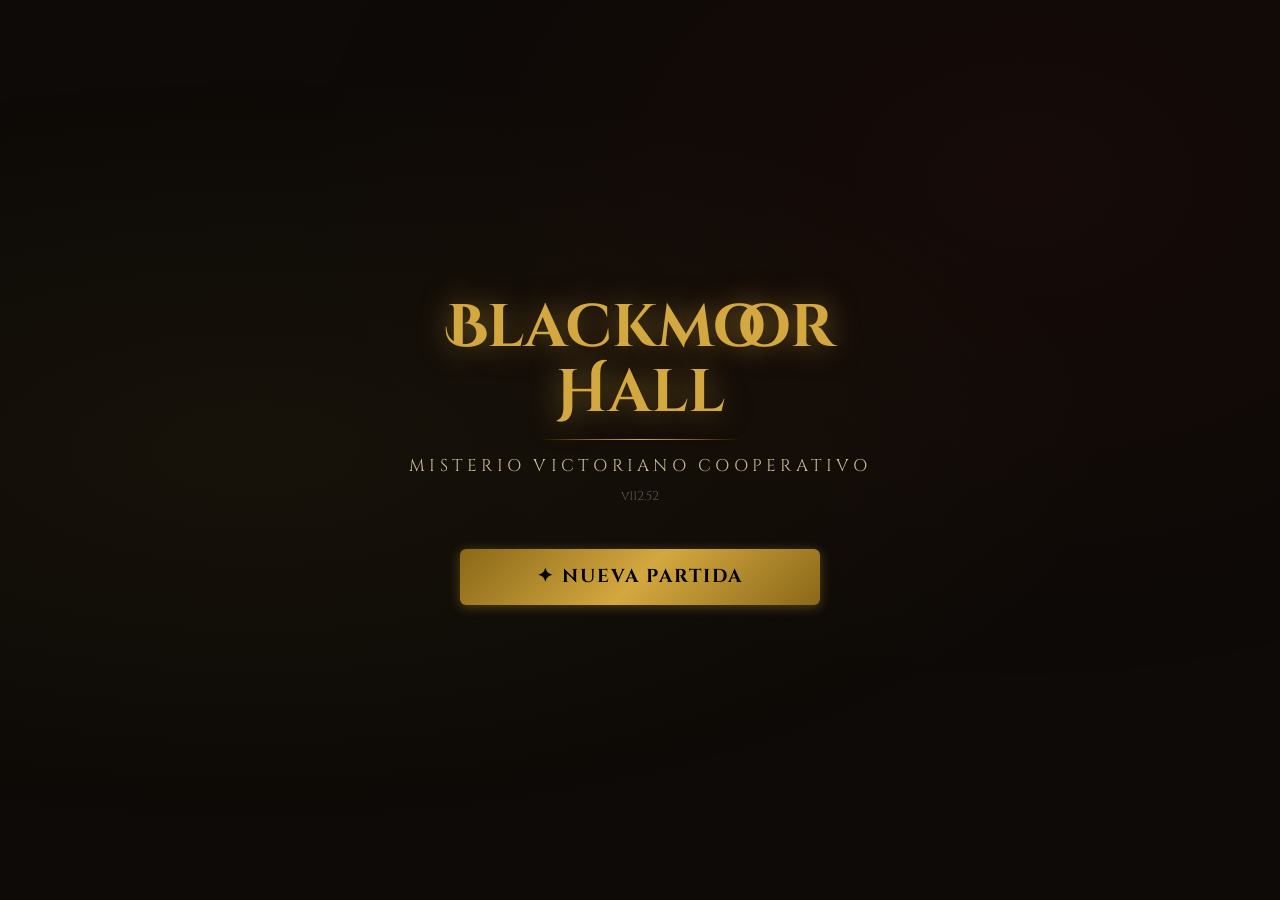
==== index.html @ 08bc9d9d "v112.52 - sucesos: tabla artículos, lógica destruir carta, bloqueo nervios, momento claridad Co-Auth" ====
<!DOCTYPE html>
<html lang="es">
<head>
  <meta charset="UTF-8">
  <meta name="viewport" content="width=device-width, initial-scale=1.0, maximum-scale=1.0, user-scalable=no">
  <meta name="apple-mobile-web-app-capable" content="yes">
  <meta name="apple-mobile-web-app-status-bar-style" content="black-translucent">
  <meta name="apple-mobile-web-app-title" content="Blackmoor">
  <meta name="theme-color" content="#0d0a07">
  <title>Blackmoor Hall</title>
  <link rel="manifest" href="manifest.json">
  <link rel="apple-touch-icon" sizes="180x180" href="/blackmoor-hall/icons/apple-touch-icon.png">
  <link rel="apple-touch-icon" sizes="152x152" href="/blackmoor-hall/icons/icon-152x152.png">
  <link rel="apple-touch-icon" sizes="144x144" href="/blackmoor-hall/icons/icon-144x144.png">
  <link rel="icon" type="image/png" sizes="32x32" href="icons/favicon-32x32.png">
  <link rel="icon" type="image/png" sizes="192x192" href="icons/icon-192x192.png">
  <link rel="stylesheet" href="css/main.css?v=1777667154">
</head>
<body>
<div id="app">

<!-- ═══════════════════════════════════════════════════════════════
     INICIO
═══════════════════════════════════════════════════════════════ -->
<div id="pantalla-inicio" class="pantalla activa">
  <div class="inicio-logo">
    <h1>Blackmoor<br>Hall</h1>
    <div class="linea-oro" style="max-width:200px;margin:.75rem auto;"></div>
    <p class="inicio-subtitulo">Misterio victoriano cooperativo</p>
    <p style="font-family:var(--f2);font-size:.75rem;color:#555;margin-top:.5rem;">v112.52</p>
  </div>
  <div class="inicio-acciones">
    <button class="btn btn-p btn-bloque" onclick="UI.irAConfig()">✦ Nueva partida</button>
    <button class="btn btn-s btn-bloque" id="btn-continuar" onclick="UI.continuarPartida()" style="display:none">◈ Continuar partida</button>
    <button class="btn btn-s btn-bloque" id="btn-exportar"  onclick="UI.exportarPartida()"  style="display:none">↑ Exportar guardado</button>
  </div>
</div>

<!-- ═══════════════════════════════════════════════════════════════
     CONFIGURACIÓN
═══════════════════════════════════════════════════════════════ -->
<div id="pantalla-config" class="pantalla">

  <div class="cfg-header">
    <button class="btn btn-s" id="cfg-btn-volver" style="min-height:40px;padding:0 1rem;font-size:.9rem;" onclick="Config.volverPaso()">← Volver</button>
    <div>
      <p class="cfg-paso"  id="cfg-paso-lbl">Paso 1 de 4</p>
      <p class="cfg-titulo" id="cfg-titulo-lbl">Selección de caso</p>
    </div>
  </div>

  <div class="pasos-bar" id="pasos-bar">
    <div class="paso-dot active"></div>
    <div class="paso-dot"></div>
    <div class="paso-dot"></div>
    <div class="paso-dot"></div>
  </div>

  <!-- PASO 1: Caso -->
  <div class="cfg-section activa" id="cfg-caso">
    <p class="cfg-desc">Selecciona el caso que vais a investigar esta noche.</p>
    <div style="display:flex; justify-content:center; align-items:center; gap:clamp(4px,1.5vw,10px); flex:1; overflow:hidden; padding:0.5rem;">
        <img src="assets/Caso_1.png" alt="Caso I" onclick="Config.seleccionarCaso('caso_1',this)"
             style="max-height:min(52vw,46vh); width:auto; max-width:18vw; object-fit:contain; display:block; cursor:pointer; border-radius:6px; border:2px solid #d4a840;">
        <img src="assets/Caso_2.png" alt="Caso II"
             style="max-height:min(52vw,46vh); width:auto; max-width:18vw; object-fit:contain; display:block; border-radius:6px; opacity:0.3; filter:grayscale(70%);">
        <img src="assets/Caso_3.png" alt="Caso III"
             style="max-height:min(52vw,46vh); width:auto; max-width:18vw; object-fit:contain; display:block; border-radius:6px; opacity:0.3; filter:grayscale(70%);">
        <img src="assets/Caso_4.png" alt="Caso IV"
             style="max-height:min(52vw,46vh); width:auto; max-width:18vw; object-fit:contain; display:block; border-radius:6px; opacity:0.3; filter:grayscale(70%);">
        <img src="assets/Caso_5.png" alt="Caso V"
             style="max-height:min(52vw,46vh); width:auto; max-width:18vw; object-fit:contain; display:block; border-radius:6px; opacity:0.3; filter:grayscale(70%);">
    </div>
  </div>
  <div class="cfg-section" id="cfg-variante">
    <p class="cfg-desc">La variante determina quién es el culpable y modifica las respuestas de todos los PNJ. La app la mantiene en secreto.</p>
    <div class="opcion sel" id="opt-aleatoria" onclick="Config.setVariante('aleatoria',this)">
      <p class="opcion-tit">Variante aleatoria <span class="badge badge-verde" style="margin-left:.5rem;font-size:.7rem;">Recomendado</span></p>
      <p class="opcion-meta">La app elige la variante en secreto. Ningún jugador sabrá cuál es durante la partida.</p>
    </div>
    <div class="opcion" id="opt-manual" onclick="Config.setVariante('manual',this)">
      <p class="opcion-tit">Elegir variante manualmente</p>
      <p class="opcion-meta">Para repetir un caso con una variante específica.</p>
    </div>
    <div id="sel-variante-manual" style="display:none;">
      <div class="variante-btns">
        <button class="btn-variante" id="vbtn-A" onclick="Config.selVariante('A')">A</button>
        <button class="btn-variante" id="vbtn-B" onclick="Config.selVariante('B')">B</button>
        <button class="btn-variante" id="vbtn-C" onclick="Config.selVariante('C')">C</button>
      </div>
    </div>
  </div>

  <!-- PASO 3: Jugadores -->
  <div class="cfg-section" id="cfg-jugadores">
    <div class="num-jug-row">
      <span class="t-label">Número de jugadores</span>
      <div class="num-jug-ctrl">
        <button class="btn-ico" onclick="Config.cambiarNum(-1)">−</button>
        <span class="num-jug-num" id="num-jug">3</span>
        <button class="btn-ico" onclick="Config.cambiarNum(+1)">+</button>
      </div>
    </div>
    <div id="lista-jug" class="flex-col gap-m"></div>
    <button class="btn btn-p btn-bloque" style="margin-top:auto;min-height:52px;touch-action:manipulation;" onclick="Config.siguientePaso()">Continuar →</button>
  </div>

  <!-- PASO 4: Distribución -->
  <div class="cfg-section" id="cfg-distrib">
    <p class="cfg-desc">Elige la distribución de losetas. Determina el mapa de la mansión y la dificultad de navegación.</p>
    <div id="lista-distrib" class="flex-col gap-m"></div>
    <button class="btn btn-p btn-bloque" style="margin-top:auto;min-height:52px;" onclick="Config.comenzar()">✦ Comenzar la investigación</button>
  </div>

</div>

<!-- ═══════════════════════════════════════════════════════════════
     PARTIDA PRINCIPAL — mapa como vista central
═══════════════════════════════════════════════════════════════ -->
<div id="pantalla-partida" class="pantalla">

  <!-- HUD COMPACTO: siempre visible, una sola fila -->
  <div class="hud-top" id="hud-top">
    <div class="hud-left">
      <button class="btn-ico hud-ico" onclick="UI.mostrarMenu()">☰</button>
      <div class="hud-reloj">
        <span class="hud-fase" id="hud-fase-txt">Anochecer</span>
        <div class="hud-celdas" id="hud-celdas"></div>
        <span class="hud-ronda" id="hud-ronda-num">1/12</span>
      </div>
    </div>
    <div class="hud-right">
      <div class="hud-alerta" id="hud-alerta-row" onclick="UI.mostrarInfoAlerta()">
        <span class="hud-alerta-lbl">Alerta</span>
        <div class="hud-alerta-bar" id="hud-alerta-bar"></div>
        <span class="hud-alerta-est" id="hud-alerta-est">Calma</span>
      </div>
      <button class="btn-ico hud-ico" id="hud-toggle" onclick="UI.toggleHUD()">⊞</button>
      <button class="btn-ico hud-ico" id="btn-deshacer" onclick="UI.deshacerAccion()" style="display:none;background:rgba(180,80,40,.25);border-color:rgba(180,80,40,.5);color:#e0a060;" title="Deshacer última acción">↩</button>
    </div>
  </div>

  <!-- PANEL EXPANDIBLE: sospecha + jugadores + acciones -->
  <div class="hud-panel" id="hud-panel">
    <div class="hud-sosp-grid" id="hud-sosp-grid"></div>
    <div class="hud-jugs" id="hud-jugs"></div>
    <div class="hud-acc-row">
      <button class="hud-acc-btn" onclick="UI.abrirPistas()"><span>📜</span><span>Pistas</span></button>
      <button class="hud-acc-btn" id="btn-climax-hud" onclick="UI.abrirClimax()" style="display:none;"><span>⚖</span><span>Acusación</span></button>
    </div>
  </div>

  <!-- MAPA: ocupa todo el espacio restante -->
  <div id="mapa-container"></div>

  <!-- Info de loseta seleccionada -->
  <div id="loseta-info">
    <p id="loseta-info-nom"></p>
    <p id="loseta-info-desc"></p>
  </div>

</div>

<!-- pantalla-mapa eliminada: mapa integrado en pantalla-partida -->

<!-- ═══════════════════════════════════════════════════════════════
     OVERLAYS
═══════════════════════════════════════════════════════════════ -->

<div class="overlay" id="overlay-interrogatorio" onclick="UI.cerrarOverlay('interrogatorio')">
  <div class="drawer" onclick="event.stopPropagation()">
    <div class="drw-handle"></div>
    <p class="drw-titulo">Interrogatorio</p>
    <div id="interrog-cont"></div>
  </div>
</div>

<div class="overlay" id="overlay-pistas" onclick="UI.cerrarOverlay('pistas')">
  <div class="drawer" onclick="event.stopPropagation()">
    <div class="drw-handle"></div>
    <p class="drw-titulo">Pistas y Deducciones</p>
    <div id="pistas-cont"></div>
  </div>
</div>

<div class="overlay" id="overlay-alerta" onclick="UI.cerrarOverlay('alerta')">
  <div class="drawer" onclick="event.stopPropagation()">
    <div class="drw-handle"></div>
    <p class="drw-titulo" id="alerta-drw-tit">Alerta — Calma</p>
    <div id="alerta-drw-cont"></div>
  </div>
</div>

<div class="overlay" id="overlay-reaccion" onclick="UI.cerrarOverlay('reaccion')">
  <div class="drawer" onclick="event.stopPropagation()">
    <div class="drw-handle"></div>
    <p class="drw-titulo">Reacción de PNJ</p>
    <div id="reaccion-cont"></div>
  </div>
</div>

<div class="overlay" id="overlay-resultado" onclick="UI.cerrarOverlay('resultado')">
  <div class="drawer" onclick="event.stopPropagation()">
    <div class="drw-handle"></div>
    <p class="drw-titulo" id="resultado-tit">Resultado</p>
    <div id="resultado-cont"></div>
  </div>
</div>

<div class="overlay" id="overlay-menu" onclick="UI.cerrarOverlay('menu')">
  <div class="drawer" onclick="event.stopPropagation()">
    <div class="drw-handle"></div>
    <div style="display:flex;align-items:center;justify-content:space-between;margin-bottom:1rem;">
      <p class="drw-titulo" style="margin:0;">Menú</p>
      <button onclick="UI.cerrarOverlay('menu')" style="background:var(--gris1);border:1px solid var(--gris2);border-radius:50%;width:40px;height:40px;font-size:1.2rem;color:var(--txt2);cursor:pointer;flex-shrink:0;">✕</button>
    </div>
    <div class="flex-col gap-s">
      <button class="btn btn-s btn-bloque" onclick="UI.exportarPartida()">↑ Exportar partida</button>
      <button class="btn btn-s btn-bloque" onclick="UI.importarPartida()">↓ Importar partida</button>
      <div class="linea-oro"></div>
      <button class="btn btn-d btn-bloque" onclick="UI.confirmarAbandonar()">✕ Abandonar partida</button>
      <button class="btn btn-s btn-bloque" style="margin-top:.5rem;" onclick="UI.cerrarOverlay('menu')">← Volver a la partida</button>
    </div>
  </div>
</div>

</div><!-- #app -->

<!-- Notificación -->
<div class="overlay-modal" id="overlay-aviso">
  <div class="overlay-box" style="max-width:380px;text-align:center;">
    <p class="ov-badge" id="aviso-badge" style="display:none;"></p>
    <h2 class="ov-titulo" id="aviso-titulo"></h2>
    <p class="ov-texto" id="aviso-texto" style="white-space:pre-line;"></p>
    <button class="ov-btn" id="aviso-btn-ok">Entendido</button>
  </div>
</div>

<div class="overlay-modal" id="overlay-prep-cartas">
  <div class="overlay-box" style="max-width:420px;">
    <div style="display:flex;justify-content:space-between;align-items:center;margin-bottom:.75rem;">
      <div style="font-family:var(--f2);font-size:.7rem;letter-spacing:.16em;text-transform:uppercase;color:#0d0a07;background:var(--oro);padding:.3rem .8rem;border-radius:10px;">Preparad el material</div>
      <span id="prep-indicador" style="font-family:var(--f2);font-size:.75rem;color:var(--oro2);letter-spacing:.08em;"></span>
    </div>
    <div id="prep-contenido" style="text-align:left;margin-bottom:1.25rem;"></div>
    <button id="prep-btn-volver" class="ov-btn" style="width:100%;margin-bottom:.5rem;background:transparent;border:1px solid var(--oro);color:var(--oro);">← Anterior</button>
    <button id="prep-btn" class="ov-btn" style="width:100%;">Siguiente →</button>
  </div>
</div>

<!-- Overlay Implicado (post-premisa, paso 1) -->
<div class="overlay-modal" id="overlay-implicado-prep">
  <div class="overlay-box" style="max-width:400px;">
    <h2 class="ov-titulo" style="margin-bottom:1rem;">Cartas de ¿Implicado?</h2>
    <p class="ov-texto" style="text-align:left;margin-bottom:1.2rem;">Antes de preparar el tablero, realizad este paso:</p>
    <div style="background:rgba(255,255,255,.05);border-radius:8px;padding:.9rem 1rem;margin-bottom:1rem;text-align:left;line-height:1.7;font-size:1.05rem;">
      <p style="margin:0;">Coged del mazo de <strong>¿Implicado?</strong> la carta «Implicado» y tantas cartas «No implicado» como jugadores haya. Barajadlas boca abajo y repartid 1 a cada jugador. La carta sobrante se retira a la caja <em>sin que nadie la vea</em>.</p>
    </div>
    <button class="ov-btn" onclick="document.getElementById('overlay-implicado-prep').classList.remove('activo'); document.getElementById('overlay-confidencia-prep').classList.add('activo');">✓ Hecho, continuar</button>
  </div>
</div>

<!-- Overlay Confidencia (post-premisa, paso 2) -->
<div class="overlay-modal" id="overlay-confidencia-prep">
  <div class="overlay-box" style="max-width:400px;">
    <h2 class="ov-titulo" style="margin-bottom:1rem;">Cartas de Confidencia</h2>
    <p class="ov-texto" style="text-align:left;margin-bottom:1.2rem;">A continuación, realizad este paso:</p>
    <div style="background:rgba(255,255,255,.05);border-radius:8px;padding:.9rem 1rem;margin-bottom:1rem;text-align:left;line-height:1.7;font-size:1.05rem;">
      <p style="margin:0;">Cada jugador recibe la carta de <strong>Confidencia</strong> correspondiente a su personaje. La lee en <em>PRIVADO</em> y la guarda en secreto.</p>
    </div>
    <button class="ov-btn" onclick="document.getElementById('overlay-confidencia-prep').classList.remove('activo'); UI.mostrarMontajeTablero();">✓ Hecho, continuar</button>
  </div>
</div>

<script src="js/personajes.js?v=1777667154"></script>
<script src="js/state.js?v=1777667154"></script>
<script src="js/exploracion.js"></script>
  <script src="js/pistas.js"></script>
<script src="js/notificaciones.js"></script>
  <script src="js/pasivas.js"></script>
  <script src="js/confidencias.js"></script>
  <script src="js/sucesos.js?v=1777667154"></script>
  <script src="js/avatares.js?v=1777667154"></script>
  <script src="js/mapa.js?v=1777667154"></script>
<script src="js/ui.js?v=1777667154"></script>
<script src="js/config.js?v=1777667154"></script>
<script src="js/app.js?v=1777667154"></script>

<!-- ═══════════════════════ OVERLAY SUCESO ═══════════════════════ -->
<div id="overlay-suceso" class="overlay" style="z-index:110;">
  <div class="drw-contenido suceso-carta">
    <div class="suceso-header">
      <span class="suceso-badge">SUCESO</span>
      <span class="suceso-fase" id="suc-fase-badge"></span>
    </div>
    <h2 class="suceso-titulo" id="suc-titulo"></h2>
    <p  class="suceso-narrativa" id="suc-narrativa"></p>
    <div class="suceso-sep">⬥ ⬥ ⬥</div>
    <p  class="suceso-mecanica" id="suc-mecanica"></p>
    <div class="suceso-efectos" id="suc-efectos-log" style="display:none;"></div>
    <button class="btn btn-p btn-bloque suceso-confirmar" id="suc-btn-confirmar">
      Marcar como resuelto
    </button>
  </div>
</div>

<!-- ═══════════════════════ OVERLAY EXPLORACIÓN ═══════════════════════ -->
<div id="overlay-exploracion" class="overlay" onclick="document.getElementById('overlay-exploracion').style.display='none';" style="z-index:110;display:none;">
  <div class="drawer" onclick="event.stopPropagation()">
    <div class="drw-handle"></div>
    <div style="display:flex;align-items:center;justify-content:space-between;margin-bottom:.75rem;">
      <div style="display:flex;align-items:center;gap:.6rem;">
        <span style="font-family:var(--f2);font-size:.7rem;letter-spacing:.14em;text-transform:uppercase;color:#0d0a07;background:var(--oro);padding:.2rem .6rem;border-radius:8px;">EXPLORACIÓN</span>
        <h2 id="expl-sala" style="font-family:var(--f1);font-size:clamp(1rem,3.5vw,1.3rem);color:var(--oro2);margin:0;"></h2>
      </div>
      <button onclick="document.getElementById('overlay-exploracion').style.display='none';"
        style="background:none;border:1px solid var(--gris2);border-radius:50%;width:36px;height:36px;font-size:1.1rem;color:var(--txt2);cursor:pointer;flex-shrink:0;">✕</button>
    </div>
    <p id="expl-instruccion" style="font-family:var(--f3);font-size:clamp(1rem,3.2vw,1.05rem);color:var(--txt2);line-height:1.6;margin-bottom:1rem;font-style:italic;"></p>
    <div id="expl-cartas" style="display:flex;flex-direction:column;gap:.5rem;overflow-y:auto;-webkit-overflow-scrolling:touch;"></div>
  </div>
</div>

<!-- ═══ OVERLAY: PORTADA DEL CASO ═══ -->
<div id="overlay-portada" class="overlay" style="z-index:120;display:none;align-items:center;justify-content:center;flex-direction:column;background:#0a0805;padding:1rem;gap:1.5rem;">
  <img id="portada-img" src="" alt="" style="width:min(90vw,820px);max-height:calc(100vh - 100px);height:auto;display:block;border-radius:8px;box-shadow:0 8px 40px rgba(0,0,0,.8);">
  <button id="btn-portada-premisa" onclick="UI.mostrarPremisa();" class="btn btn-p btn-bloque" style="min-height:56px;font-size:1.05rem;max-width:320px;width:100%;">▶ Leer premisa</button>
</div>

<!-- ═══ OVERLAY: PREMISA DEL CASO ═══ -->
<div id="overlay-premisa" class="overlay" style="z-index:121;display:none;align-items:center;justify-content:center;">
  <div style="background:linear-gradient(160deg,#1c1509,#100d07);border:1px solid #8a6818;border-radius:16px;padding:2rem 1.5rem;max-width:520px;width:92%;text-align:center;">
    <div style="font-family:var(--f2);font-size:.7rem;letter-spacing:.16em;text-transform:uppercase;color:#0d0a07;background:var(--oro);padding:.3rem .8rem;border-radius:10px;display:inline-block;margin-bottom:.75rem;">CASO <span id="premisa-caso-num"></span></div>
    <h2 id="premisa-titulo" style="font-family:var(--f1);font-size:clamp(1.3rem,5vw,1.9rem);color:var(--oro2);margin:.3rem 0 1rem;"></h2>
    <p id="premisa-texto" style="font-family:var(--f3);font-size:clamp(.9rem,3vw,1rem);color:var(--txt2);line-height:1.75;margin-bottom:1.5rem;text-align:left;"></p>
    <button onclick="(UI._onPremisaConfirmada ? UI._onPremisaConfirmada() : UI._iniciarMontajePostPremisa())" class="btn btn-p btn-bloque" style="min-height:56px;font-size:1.05rem;max-width:320px;margin:0 auto;">▶ Preparar el tablero</button>
  </div>
</div>

<!-- ═══ OVERLAY: MONTAJE DEL TABLERO ═══ -->
<div id="overlay-montaje" class="overlay-modal" style="z-index:302;">
  <div class="overlay-box" style="max-width:420px;">
    <div style="display:flex;justify-content:space-between;align-items:center;margin-bottom:.75rem;">
      <div style="font-family:var(--f2);font-size:.7rem;letter-spacing:.16em;text-transform:uppercase;color:#0d0a07;background:var(--oro);padding:.3rem .8rem;border-radius:10px;">Montaje del tablero</div>
      <span id="montaje-indicador" style="font-family:var(--f2);font-size:.75rem;color:var(--oro2);letter-spacing:.08em;"></span>
    </div>
    <div id="montaje-contenido" style="text-align:left;margin-bottom:1.25rem;"></div>
    <button id="montaje-btn-volver" class="ov-btn" style="width:100%;margin-bottom:.5rem;background:transparent;border:1px solid var(--oro);color:var(--oro);">← Anterior</button>
    <button id="montaje-btn" class="ov-btn" style="width:100%;">Siguiente →</button>
  </div>
</div>

<!-- ═══ OVERLAY: CLÍMAX / ACUSACIÓN ═══ -->
<div id="overlay-climax" class="overlay" style="z-index:125;display:none;align-items:center;justify-content:center;">
  <div style="background:linear-gradient(160deg,#1c1509,#100d07);border:1px solid #8a6818;border-radius:16px;padding:2rem 1.5rem;max-width:520px;width:92%;text-align:center;max-height:90vh;overflow-y:auto;">

    <!-- PASO 1: Acusación oral -->
    <div id="climax-paso1">
      <div style="font-family:var(--f2);font-size:.7rem;letter-spacing:.16em;text-transform:uppercase;color:#0d0a07;background:var(--oro);padding:.3rem .8rem;border-radius:10px;display:inline-block;margin-bottom:1rem;">CLÍMAX</div>
      <h2 style="font-family:var(--f1);font-size:clamp(1.4rem,5vw,1.9rem);color:var(--oro2);margin:.3rem 0 1rem;">La Acusación</h2>
      <p style="font-family:var(--f3);font-size:clamp(.9rem,3vw,1rem);color:var(--txt2);line-height:1.75;margin-bottom:1.5rem;text-align:left;">Antes de revelar la verdad, los jugadores deben declarar en voz alta:</p>
      <div style="background:rgba(138,104,24,.12);border:1px solid rgba(138,104,24,.3);border-radius:10px;padding:1rem 1.25rem;margin-bottom:1.5rem;text-align:left;">
        <p style="font-family:var(--f2);font-size:.85rem;color:var(--oro);margin:0 0 .5rem;letter-spacing:.06em;">EJECUTOR</p>
        <p style="font-family:var(--f3);font-size:.9rem;color:var(--txt2);margin:0 0 1rem;">¿Quién cometió el crimen?</p>
        <p style="font-family:var(--f2);font-size:.85rem;color:var(--oro);margin:0 0 .5rem;letter-spacing:.06em;">INSTIGADOR</p>
        <p style="font-family:var(--f3);font-size:.9rem;color:var(--txt2);margin:0 0 1rem;">¿Quién lo planeó o encargó? (puede ser el mismo que el ejecutor)</p>
        <p style="font-family:var(--f2);font-size:.85rem;color:var(--oro);margin:0 0 .5rem;letter-spacing:.06em;">MÉTODO</p>
        <p style="font-family:var(--f3);font-size:.9rem;color:var(--txt2);margin:0;">¿Cómo se cometió el crimen?</p>
      </div>
      <button onclick="UI.climaxRevelarVerdad();" class="btn btn-p btn-bloque" style="min-height:56px;font-size:1.05rem;max-width:320px;margin:0 auto;">🔍 Revelar la verdad</button>
    </div>

    <!-- PASO 2: La verdad -->
    <div id="climax-paso2" style="display:none;">
      <div style="font-family:var(--f2);font-size:.7rem;letter-spacing:.16em;text-transform:uppercase;color:#0d0a07;background:var(--oro);padding:.3rem .8rem;border-radius:10px;display:inline-block;margin-bottom:1rem;">LA VERDAD</div>
      <p id="climax-texto-verdad" style="font-family:var(--f3);font-size:clamp(.9rem,3vw,1rem);color:var(--txt2);line-height:1.75;margin-bottom:1.25rem;text-align:left;"></p>
      <div style="border-top:1px solid rgba(138,104,24,.3);margin-bottom:1.25rem;"></div>
      <p id="climax-texto-resultado" style="font-family:var(--f3);font-size:clamp(.9rem,3vw,1rem);line-height:1.75;margin-bottom:1.5rem;text-align:left;font-style:italic;"></p>
      <button onclick="UI.climaxMostrarEpilogos();" class="btn btn-p btn-bloque" style="min-height:56px;font-size:1.05rem;max-width:320px;margin:0 auto;">📖 Epílogos</button>
    </div>

    <!-- PASO 3: Epílogos -->
    <div id="climax-paso3" style="display:none;">
      <div style="font-family:var(--f2);font-size:.7rem;letter-spacing:.16em;text-transform:uppercase;color:#0d0a07;background:var(--oro);padding:.3rem .8rem;border-radius:10px;display:inline-block;margin-bottom:1rem;">EPÍLOGOS</div>
      <p style="font-family:var(--f3);font-size:clamp(.9rem,3vw,1rem);color:var(--txt2);line-height:1.75;margin-bottom:1.5rem;text-align:left;">Consultad ahora los Epílogos de la variante <strong id="climax-variante" style="color:var(--oro);"></strong> en el Libro de Caso y leedlos en voz alta según el resultado de la acusación.</p>
      <button onclick="UI.climaxMostrarPuntuacion();" class="btn btn-p btn-bloque" style="min-height:56px;font-size:1.05rem;max-width:320px;margin:0 auto;">🏆 Puntuación final</button>
    </div>

    <!-- PASO 4: Puntuación — pregunta elementos acertados -->
    <div id="climax-paso4" style="display:none;">
      <div style="font-family:var(--f2);font-size:.7rem;letter-spacing:.16em;text-transform:uppercase;color:#0d0a07;background:var(--oro);padding:.3rem .8rem;border-radius:10px;display:inline-block;margin-bottom:1rem;">PUNTUACIÓN</div>
      <h2 style="font-family:var(--f1);font-size:clamp(1.3rem,4.5vw,1.7rem);color:var(--oro2);margin:.3rem 0 1.25rem;">La acusación</h2>
      <p style="font-family:var(--f3);font-size:clamp(.85rem,3vw,.95rem);color:var(--txt2);line-height:1.7;margin-bottom:.5rem;text-align:left;">Comparad vuestra acusación con la verdad revelada.</p>
      <p style="font-family:var(--f3);font-size:clamp(.8rem,2.8vw,.88rem);color:#8a7a5a;line-height:1.6;margin-bottom:1.25rem;text-align:left;">Ejecutor · Instigador · Método</p>
      <div style="display:flex;flex-direction:column;gap:.6rem;margin-bottom:1.5rem;">
        <button class="btn btn-s btn-bloque" style="min-height:48px;font-size:.9rem;" onclick="UI.climaxElementos(10)">Los 3 elementos correctos (10 pts)</button>
        <button class="btn btn-s btn-bloque" style="min-height:48px;font-size:.9rem;" onclick="UI.climaxElementos(5)">2 de 3 correctos (5 pts)</button>
        <button class="btn btn-s btn-bloque" style="min-height:48px;font-size:.9rem;" onclick="UI.climaxElementos(2)">1 de 3 correcto (2 pts)</button>
        <button class="btn btn-s btn-bloque" style="min-height:48px;font-size:.9rem;" onclick="UI.climaxElementos(0)">Ninguno correcto / no acusamos (0 pts)</button>
      </div>
    </div>

    <!-- PASO 4b: Puntuación — pregunta Implicado -->
    <div id="climax-paso4b" style="display:none;">
      <div style="font-family:var(--f2);font-size:.7rem;letter-spacing:.16em;text-transform:uppercase;color:#0d0a07;background:var(--oro);padding:.3rem .8rem;border-radius:10px;display:inline-block;margin-bottom:1rem;">PUNTUACIÓN</div>
      <h2 style="font-family:var(--f1);font-size:clamp(1.3rem,4.5vw,1.7rem);color:var(--oro2);margin:.3rem 0 1.25rem;">El Implicado</h2>
      <p style="font-family:var(--f3);font-size:clamp(.85rem,3vw,.95rem);color:var(--txt2);line-height:1.7;margin-bottom:1.25rem;text-align:left;">¿Hubo token de Implicado en la mesa al final de la partida?</p>
      <div style="display:flex;flex-direction:column;gap:.6rem;margin-bottom:1.5rem;">
        <button class="btn btn-s btn-bloque" style="min-height:48px;font-size:.9rem;" onclick="UI.climaxImplicado('no_token')">No hubo token de Implicado</button>
        <button class="btn btn-s btn-bloque" style="min-height:48px;font-size:.9rem;" onclick="UI.climaxImplicado('token_correcto')">Sí, y acusamos al Implicado correcto (+3)</button>
        <button class="btn btn-s btn-bloque" style="min-height:48px;font-size:.9rem;" onclick="UI.climaxImplicado('token_nadie')">Sí, pero no acusamos a nadie (+0)</button>
        <button class="btn btn-s btn-bloque" style="min-height:48px;font-size:.9rem;" onclick="UI.climaxImplicado('token_equivocado')">Sí, y acusamos al jugador equivocado (−2)</button>
        <button class="btn btn-s btn-bloque" style="min-height:48px;font-size:.9rem;" onclick="UI.climaxImplicado('token_no_habia')">Sí, pero no había Implicado real (−2)</button>
      </div>
    </div>

    <!-- PASO 5: Resultado final de puntuación -->
    <div id="climax-paso5" style="display:none;">
      <div style="font-family:var(--f2);font-size:.7rem;letter-spacing:.16em;text-transform:uppercase;color:#0d0a07;background:var(--oro);padding:.3rem .8rem;border-radius:10px;display:inline-block;margin-bottom:1rem;">RESULTADO FINAL</div>
      <div id="climax-puntos-desglose" style="background:rgba(138,104,24,.1);border:1px solid rgba(138,104,24,.3);border-radius:10px;padding:1rem 1.25rem;margin-bottom:1.25rem;text-align:left;"></div>
      <div id="climax-puntos-total" style="font-family:var(--f1);font-size:clamp(2rem,7vw,2.8rem);color:var(--oro);margin-bottom:.5rem;"></div>
      <div id="climax-puntos-escala" style="font-family:var(--f2);font-size:.9rem;color:var(--txt2);letter-spacing:.06em;margin-bottom:1rem;"></div>
      <p id="climax-puntos-desc" style="font-family:var(--f3);font-size:clamp(.9rem,3vw,1rem);color:var(--txt2);line-height:1.75;margin-bottom:1.5rem;text-align:left;font-style:italic;"></p>
      <button onclick="document.getElementById('overlay-climax').style.display='none';" class="btn btn-s btn-bloque" style="min-height:48px;font-size:.95rem;max-width:320px;margin:0 auto;">✕ Cerrar</button>
    </div>

  </div>
</div>

<!-- ═══ OVERLAY: INICIO FASE JUGADORES ═══ -->
<div id="overlay-inicio-fase" class="overlay" style="z-index:115;display:none;align-items:center;justify-content:center;">
  <div style="background:linear-gradient(160deg,#1c1509,#100d07);border:1px solid #8a6818;border-radius:16px;padding:2rem 1.5rem;max-width:480px;width:90%;text-align:center;">
    <div id="ini-fase-badge" style="font-family:var(--f2);font-size:.75rem;letter-spacing:.14em;text-transform:uppercase;color:#0d0a07;background:var(--oro);padding:.3rem .8rem;border-radius:10px;display:inline-block;margin-bottom:1rem;"></div>
    <h2 id="ini-fase-titulo" style="font-family:var(--f1);font-size:clamp(1.6rem,5vw,2.2rem);color:var(--oro2);margin:.5rem 0;"></h2>
    <p  id="ini-fase-texto"  style="font-family:var(--f3);font-size:clamp(1rem,3.2vw,1.1rem);color:var(--txt2);line-height:1.65;margin-bottom:1.5rem;"></p>
    <button onclick="document.getElementById('overlay-inicio-fase').style.display='none';" class="btn btn-p btn-bloque" style="min-height:56px;font-size:1.05rem;max-width:320px;margin:0 auto;">▶ Comenzar fase de jugadores</button>
  </div>
</div>

<!-- ═══ BOTÓN FLOTANTE: FIN FASE JUGADORES ═══ -->
<button id="btn-fin-fase" onclick="UI.avanzarRonda()" style="display:none;position:fixed;bottom:1.25rem;left:50%;transform:translateX(-50%);z-index:90;background:linear-gradient(135deg,#2a1e08,#1a1205);border:2px solid var(--oro);border-radius:12px;padding:.875rem 2rem;font-family:var(--f2);font-size:.9rem;letter-spacing:.1em;text-transform:uppercase;color:var(--oro);cursor:pointer;box-shadow:0 4px 20px rgba(0,0,0,.6);white-space:nowrap;">
  ⏳ Finalizar fase de jugadores
</button>

<!-- ═══ OVERLAY: NOTIFICACIÓN DE CAMBIO DE ESTADO ═══ -->
<div id="overlay-notif-estado" class="overlay" style="z-index:200;display:none;align-items:center;justify-content:center;">
  <div style="background:linear-gradient(160deg,#1c1509,#100d07);border:1px solid #8a6818;border-radius:16px;padding:1.75rem 1.5rem 1.5rem;max-width:min(480px,92vw);width:100%;">
    <p style="font-family:Cinzel,serif;font-size:.7rem;letter-spacing:.15em;text-transform:uppercase;color:#8a6818;margin-bottom:1rem;">EFECTO APLICADO</p>
    <div id="notif-estado-cont" style="display:flex;flex-direction:column;gap:.5rem;margin-bottom:1.25rem;"></div>
    <button onclick="cerrarNotifEstado();" class="btn btn-p btn-bloque" style="min-height:52px;font-size:1rem;">Entendido</button>
  </div>
</div>


</body>
</html>
---- css/main.css ----
@import url('https://fonts.googleapis.com/css2?family=Cinzel+Decorative:wght@400;700&family=Cinzel:wght@400;600;700&family=EB+Garamond:ital,wght@0,400;0,500;0,600;1,400;1,500&display=swap');

:root {
  --negro:       #0d0a07;
  --negro2:      #141009;
  --carbon:      #1c1610;
  --gris1:       #2a2118;
  --gris2:       #4a3a28;
  --gris3:       #7a6a58;
  /* TEXTO: blanco cálido siempre legible */
  --txt:         #f2ead8;
  --txt2:        #c8b898;
  --txt3:        #908070;
  --oro:         #d4a840;
  --oro2:        #f0cc60;
  --oro3:        #8a6818;
  --sangre:      #8b1a1a;
  --sangre2:     #c0392b;
  --verde:       #2a5a2a;
  --verde2:      #4caf50;

  --f1: 'Cinzel Decorative', serif;
  --f2: 'Cinzel', serif;
  --f3: 'EB Garamond', serif;

  /* Mínimo táctil 48px */
  --tap: 48px;
  --r:   6px;
  --r2:  10px;
}

*, *::before, *::after { box-sizing: border-box; margin: 0; padding: 0; }

html, body {
  height: 100%; overflow: hidden;
  background: var(--negro);
  color: var(--txt);
  font-family: var(--f3);
  font-size: 17px;
  line-height: 1.5;
  -webkit-font-smoothing: antialiased;
  -webkit-tap-highlight-color: transparent;
  user-select: none;
}

body::before {
  content: ''; position: fixed; inset: 0; pointer-events: none; z-index: 0;
  background:
    radial-gradient(ellipse at 20% 50%, rgba(212,168,64,.05) 0%, transparent 60%),
    radial-gradient(ellipse at 80% 20%, rgba(139,26,26,.07) 0%, transparent 50%);
}

#app { position: relative; z-index: 1; height: 100%; width: 100%; display: flex; flex-direction: column; overflow: hidden; }

/* ── PANTALLAS ─────────────────────────────────────────────────────────── */
.pantalla { display: none; flex-direction: column; width: 100%; height: 100%; overflow-y: auto; overflow-x: hidden; -webkit-overflow-scrolling: touch; }
.pantalla.activa { display: flex; }

/* ── ORNAMENTOS ────────────────────────────────────────────────────────── */
.linea-oro { height: 1px; background: linear-gradient(90deg, transparent, var(--oro3), var(--oro), var(--oro3), transparent); margin: .75rem 0; }

/* ── TIPOGRAFÍA ────────────────────────────────────────────────────────── */
h1 { font-family: var(--f1); color: var(--oro); text-shadow: 0 0 30px rgba(212,168,64,.5); line-height: 1.2; }
h2, h3 { font-family: var(--f2); color: var(--oro2); }

/* Clases de texto utilitarias */
.t-titulo  { font-family: var(--f1); color: var(--oro); }
.t-label   { font-family: var(--f2); font-size: .85rem; letter-spacing: .15em; text-transform: uppercase; color: var(--txt2); }
.t-desc    { font-family: var(--f3); font-size: 1.05rem; color: var(--txt); line-height: 1.6; }
.t-dim     { font-family: var(--f3); font-size: .95rem; color: var(--txt3); font-style: italic; }
.t-oro     { color: var(--oro); }
.t-sangre  { color: #ef9a9a; }

/* ── BOTONES — mínimo 48px táctil ──────────────────────────────────────── */
.btn {
  display: flex; align-items: center; justify-content: center; gap: .5rem;
  min-height: var(--tap); padding: 0 1.5rem;
  border: none; border-radius: var(--r);
  font-family: var(--f2); font-size: 1rem; letter-spacing: .1em; text-transform: uppercase;
  cursor: pointer; transition: all .2s; touch-action: manipulation;
}
button { touch-action: manipulation; }
.btn:active { transform: scale(.97); }

.btn-p { /* primario */
  background: linear-gradient(135deg, var(--oro3), var(--oro), var(--oro3));
  color: #000; font-weight: 700;
  box-shadow: 0 2px 12px rgba(212,168,64,.35);
}
.btn-s { /* secundario */
  background: var(--gris1); color: var(--txt);
  border: 1px solid var(--gris2);
}
.btn-d { /* peligro */
  background: var(--sangre); color: var(--txt);
  border: 1px solid rgba(139,26,26,.5);
}
.btn-bloque { width: 100%; }
.btn-ico {
  min-width: var(--tap); min-height: var(--tap); padding: 0;
  display: flex; align-items: center; justify-content: center;
  font-size: 1.4rem; font-weight: bold;
  background: var(--gris1); color: var(--txt);
  border: 1px solid var(--gris2); border-radius: var(--r);
  cursor: pointer;
}

/* ── INPUTS ────────────────────────────────────────────────────────────── */
input[type="text"], select {
  width: 100%; background: var(--gris1); border: 1px solid var(--gris2);
  border-radius: var(--r); color: var(--txt);
  font-family: var(--f3); font-size: 1.1rem;
  padding: .75rem 1rem; min-height: var(--tap);
  outline: none; -webkit-appearance: none;
}
input[type="text"]::placeholder { color: var(--txt3); }
input[type="text"]:focus, select:focus { border-color: var(--oro); box-shadow: 0 0 0 2px rgba(212,168,64,.2); }
select option { background: var(--gris1); color: var(--txt); }

/* ── PANELES ────────────────────────────────────────────────────────────── */
.panel { background: var(--carbon); border: 1px solid var(--gris2); border-radius: var(--r2); padding: 1rem 1.25rem; }

/* ── BADGES ─────────────────────────────────────────────────────────────── */
.badge {
  display: inline-flex; align-items: center; padding: .3rem .8rem;
  border-radius: 20px; font-family: var(--f2); font-size: .8rem;
  letter-spacing: .06em; text-transform: uppercase; font-weight: 600;
}
.badge-oro   { background: rgba(212,168,64,.15); color: var(--oro2);  border: 1px solid var(--oro3); }
.badge-rojo  { background: rgba(139,26,26,.25);  color: #ef9a9a;      border: 1px solid var(--sangre); }
.badge-verde { background: rgba(42,90,42,.3);    color: #a5d6a7;      border: 1px solid var(--verde); }

/* ════════════════════════════════════════════════════════════════════════
   PANTALLA INICIO
════════════════════════════════════════════════════════════════════════ */
#pantalla-inicio {
  align-items: center; justify-content: center;
  gap: 2.5rem; padding: 2rem 1.5rem;
  padding-bottom: calc(2rem + env(safe-area-inset-bottom));
}
.inicio-logo { text-align: center; }
.inicio-logo h1 { font-size: clamp(2.2rem, 10vw, 3.5rem); line-height: 1.1; margin-bottom: .75rem; }
/* ↓↓ subtítulo legible: blanco suave, no marrón */
.inicio-subtitulo {
  font-family: var(--f2); font-size: 1rem; letter-spacing: .25em;
  text-transform: uppercase; color: var(--txt2);
}
.inicio-acciones { display: flex; flex-direction: column; gap: 1rem; width: 100%; max-width: 360px; }
.inicio-acciones .btn { min-height: 56px; font-size: 1.1rem; }

/* ════════════════════════════════════════════════════════════════════════
   PANTALLA CONFIG
════════════════════════════════════════════════════════════════════════ */
#pantalla-config { overflow: hidden; }

.cfg-header {
  display: flex; align-items: center; gap: 1rem;
  padding: .75rem 1rem; background: var(--negro2);
  border-bottom: 1px solid var(--gris1); flex-shrink: 0;
}
/* Paso "1 de 4" — legible */
.cfg-paso  { font-family: var(--f2); font-size: .9rem; letter-spacing: .15em; color: var(--txt2); text-transform: uppercase; }
/* Título del paso — grande */
.cfg-titulo { font-family: var(--f1); font-size: 1.2rem; color: var(--oro); margin-top: .1rem; }

.pasos-bar { display: flex; gap: 5px; padding: .75rem 1rem; flex-shrink: 0; }
.paso-dot  { flex: 1; height: 5px; border-radius: 3px; background: var(--gris1); transition: all .2s; }
.paso-dot.done   { background: var(--oro3); }
.paso-dot.active { background: var(--oro); }

.cfg-section {
  display: none; flex-direction: column; gap: 1rem;
  flex: 1; width: 100%; overflow-y: auto; -webkit-overflow-scrolling: touch;
  padding: 0 1rem 1rem;
}
.cfg-section.activa { display: flex; }

/* Texto descriptivo de sección — legible */
.cfg-desc {
  font-family: var(--f3); font-size: 1.05rem;
  color: var(--txt2); line-height: 1.6; padding: .25rem 0;
}

/* Opciones seleccionables */
.opcion {
  padding: 1rem 1.25rem; background: var(--gris1);
  border: 2px solid var(--gris2); border-radius: var(--r2);
  cursor: pointer; transition: all .2s; min-height: var(--tap);
}
.opcion:active { transform: scale(.98); }
.opcion.sel    { border-color: var(--oro); background: rgba(212,168,64,.08); }
.opcion.dis    { opacity: .35; cursor: not-allowed; pointer-events: none; }

/* ── Grid de casos ─────────────────────────────────────── */
.casos-grid {
  display: grid;
  grid-template-columns: repeat(5, 1fr);
  gap: 8px;
  width: 100%;
}
.caso-btn {
  display: block;
  border: 2px solid transparent;
  border-radius: 5px;
  overflow: hidden;
  line-height: 0;
  transition: transform .15s, box-shadow .15s;
}
.caso-btn img {
  width: 100%;
  height: auto;
  display: block;
}
.caso-btn:not(.caso-dis) {
  border-color: var(--oro);
  box-shadow: 0 0 12px rgba(212,168,64,.4);
  cursor: pointer;
}
.caso-btn:not(.caso-dis):hover {
  transform: scale(1.06);
  box-shadow: 0 0 22px rgba(212,168,64,.75);
}
.caso-btn:not(.caso-dis):active {
  transform: scale(.96);
}
.caso-btn.caso-dis {
  opacity: 0.3;
  filter: grayscale(70%);
}
.caso-btn:not(.caso-dis):hover {
  transform: scale(1.06);
  box-shadow: 0 0 22px rgba(212,168,64,.75);
}
.caso-btn:not(.caso-dis):active {
  transform: scale(.96);
}
.caso-btn.caso-dis {
  opacity: 0.3;
  filter: grayscale(70%);
}

/* ↓↓ títulos de opción — blancos, legibles */
.opcion-tit  { font-family: var(--f2); font-size: 1.05rem; color: var(--txt); margin-bottom: .35rem; }
.opcion-meta { font-family: var(--f3); font-size: .95rem; color: var(--txt2); }

/* ─ NUM JUGADORES ─────────────────────────────────────────────────────── */
.num-jug-row {
  display: flex; align-items: center; justify-content: space-between;
  padding: .5rem 0;
}
.num-jug-row .t-label { font-size: 1rem; }
.num-jug-ctrl { display: flex; align-items: center; gap: 1rem; }
.num-jug-ctrl .btn-ico { min-width: 52px; min-height: 52px; font-size: 1.5rem; border-radius: var(--r2); }
.num-jug-num { font-family: var(--f1); font-size: 2rem; color: var(--oro); min-width: 2rem; text-align: center; }

/* ─ SLOT JUGADOR ─────────────────────────────────────────────────────── */
.jug-slot {
  background: var(--gris1); border: 1px solid var(--gris2);
  border-radius: var(--r2); padding: 1rem; display: flex; flex-direction: column; gap: .75rem;
}
.jug-slot-top { display: flex; align-items: center; gap: .75rem; }
.jug-num { font-family: var(--f1); font-size: 1.2rem; color: var(--oro3); min-width: 2rem; }

/* Grid 3x2 de personajes — tarjetas táctiles */
.pj-grid {
  display: grid; grid-template-columns: repeat(3, 1fr); gap: .5rem;
}
.pj-card {
  display: flex; flex-direction: column; align-items: center; gap: .3rem;
  padding: .75rem .25rem; min-height: 90px;
  background: var(--carbon); border: 2px solid var(--gris2);
  border-radius: var(--r2); cursor: pointer; transition: all .18s;
  position: relative;
}
.pj-card:active { transform: scale(.96); }
.pj-card.sel   { border-color: var(--oro); background: rgba(212,168,64,.1); }
/* Ocupado por otro jugador — no tocable */
.pj-card.taken {
  opacity: .28; cursor: not-allowed; pointer-events: none;
}
.pj-card img {
  width: 40px; height: 40px; border-radius: 50%;
  object-fit: cover; border: 2px solid var(--gris2);
}
.pj-card.sel img { border-color: var(--oro); }
/* Nombre del PJ: blanco legible */
.pj-card-nom {
  font-family: var(--f2); font-size: .72rem; letter-spacing: .05em;
  color: var(--txt2); text-align: center;
}
.pj-card.sel .pj-card-nom { color: var(--oro2); }
/* Badge "ocupado" */
.pj-card .taken-badge {
  display: none; position: absolute; top: 4px; right: 4px;
  font-size: .6rem; background: var(--sangre); color: #fff;
  border-radius: 3px; padding: 1px 4px;
}
/* ocultar badge normalmente, visible solo como referencia */

/* ════════════════════════════════════════════════════════════════════════
   PANTALLA PARTIDA
════════════════════════════════════════════════════════════════════════ */
.hdr {
  display: flex; align-items: center; justify-content: space-between;
  padding: .75rem 1rem; background: var(--negro2);
  border-bottom: 1px solid var(--gris1); flex-shrink: 0; min-height: 52px;
}
/* Título en header — blanco */
.hdr-titulo { font-family: var(--f2); font-size: 1rem; letter-spacing: .08em; color: var(--txt); }
.hdr-fase   { font-family: var(--f1); font-size: .85rem; color: var(--oro); }

/* Reloj */
.reloj {
  display: flex; align-items: center; gap: .75rem;
  padding: .625rem 1rem; background: var(--negro2);
  border-bottom: 1px solid var(--gris1); flex-shrink: 0;
}
.reloj-lbl { font-family: var(--f2); font-size: .85rem; letter-spacing: .12em; text-transform: uppercase; color: var(--oro); min-width: 72px; }
.reloj-celdas { display: flex; gap: 3px; flex: 1; }
.reloj-celda  { flex: 1; height: 9px; border-radius: 3px; background: var(--gris1); border: 1px solid var(--gris2); }
.reloj-celda.anoc { background: var(--oro3); border-color: var(--oro); }
.reloj-celda.medi { background: #1a3a5c; border-color: #4a90c4; }
.reloj-celda.madr { background: #3a1a4a; border-color: #9c6abd; }
.reloj-num { font-family: var(--f1); font-size: 1rem; color: var(--oro); min-width: 2.5rem; text-align: right; }

/* Track Alerta */
.alerta-row {
  display: flex; align-items: center; gap: .5rem;
  padding: .5rem 1rem; background: var(--negro2);
  border-bottom: 1px solid var(--gris1);
  min-height: var(--tap); cursor: pointer; flex-shrink: 0;
}
/* ↓↓ "ALERTA" legible: blanco */
.alerta-lbl  { font-family: var(--f2); font-size: .9rem; letter-spacing: .12em; text-transform: uppercase; color: var(--txt2); min-width: 58px; flex-shrink: 0; }
.alerta-celdas { display: flex; gap: 3px; flex: 1; }
.alerta-celda {
  flex: 1; height: 22px; border-radius: 3px;
  border: 1px solid var(--gris2); background: var(--gris1);
}
.alerta-celda.a-verde   { background: #2d6a2d; border-color: #4caf50; }
.alerta-celda.a-lima    { background: #4a6a10; border-color: #8bc34a; }
.alerta-celda.a-ambar   { background: #7b6010; border-color: #f9a825; }
.alerta-celda.a-naranja { background: #7b3500; border-color: #ff6d00; }
.alerta-celda.a-rojo    { background: var(--sangre); border-color: var(--sangre2); box-shadow: 0 0 8px rgba(211,47,47,.5); }
.alerta-celda.a-critico { background: #1a0000; border-color: #b71c1c; animation: pulso 1s infinite; }
@keyframes pulso { 0%,100%{box-shadow:0 0 4px rgba(183,28,28,.5)} 50%{box-shadow:0 0 12px rgba(183,28,28,.9)} }
/* Estado de alerta — nombre del nivel */
.alerta-estado { font-family: var(--f2); font-size: .82rem; letter-spacing: .06em; color: var(--txt2); min-width: 76px; text-align: right; flex-shrink: 0; }

/* Tracks Sospecha */
.sosp-grid { display: grid; grid-template-columns: 1fr 1fr; gap: .625rem; padding: .75rem 1rem; flex-shrink: 0; }
.sosp-card {
  background: var(--carbon); border: 1px solid var(--gris2);
  border-radius: var(--r); padding: .625rem .75rem;
  display: flex; flex-direction: column; gap: .35rem;
  cursor: pointer; min-height: 72px;
}
.sosp-card:active { border-color: var(--oro3); }
/* ↓↓ nombre PNJ — blanco legible */
.sosp-nom { font-family: var(--f2); font-size: .9rem; color: var(--txt); white-space: nowrap; overflow: hidden; text-overflow: ellipsis; }
.sosp-rol { font-family: var(--f3); font-size: .82rem; color: var(--txt3); margin-top: -.15rem; }
.sosp-celdas { display: flex; gap: 3px; }
.sosp-celda  { flex: 1; height: 13px; border-radius: 2px; border: 1px solid var(--gris2); background: var(--gris1); }
.sosp-celda.s1 { background: #7b3500; border-color: #ff6d00; }
.sosp-celda.s2 { background: #8b2000; border-color: #ef6020; }
.sosp-celda.s3 { background: var(--sangre); border-color: var(--sangre2); }
.sosp-celda.s4 { background: #a52020; border-color: #ef5350; }
.sosp-celda.s5 { background: #6a0000; border-color: #d32f2f; box-shadow: 0 0 4px rgba(211,47,47,.5); }

/* ↓↓ Leyenda de la barra de sospecha — AÑADIDA */
.sosp-leyenda {
  padding: 0 1rem .25rem; flex-shrink: 0;
  font-family: var(--f3); font-size: .85rem; color: var(--txt3);
  font-style: italic;
}

/* Acciones */
.acc-grid { display: grid; grid-template-columns: repeat(3, 1fr); gap: .625rem; padding: .75rem 1rem; }
.acc-btn {
  display: flex; flex-direction: column; align-items: center; justify-content: center;
  gap: .4rem; padding: 1rem .25rem;
  background: var(--carbon); border: 1px solid var(--gris2);
  border-radius: var(--r2); cursor: pointer; min-height: 84px;
  transition: all .18s;
}
.acc-btn:active { border-color: var(--oro3); background: var(--gris1); transform: scale(.97); }
.acc-ico { font-size: 1.7rem; line-height: 1; }
/* ↓↓ labels táctiles — blancos legibles */
.acc-lbl { font-family: var(--f2); font-size: .8rem; letter-spacing: .08em; text-transform: uppercase; color: var(--txt2); }

/* Jugadores en partida */
.jug-card {
  display: flex; align-items: center; gap: .875rem;
  padding: .75rem 1rem; background: var(--carbon);
  border: 1px solid var(--gris2); border-radius: var(--r2);
}
.jug-card img { width: 42px; height: 42px; border-radius: 50%; object-fit: cover; border: 2px solid var(--gris2); flex-shrink: 0; }
.jug-info { flex: 1; min-width: 0; }
/* ↓↓ nombre jugador y PJ — blancos legibles */
.jug-nombre { font-family: var(--f2); font-size: 1rem; color: var(--txt); }
.jug-pj     { font-family: var(--f3); font-size: .95rem; color: var(--txt2); }
.jug-hab    { font-family: var(--f3); font-size: .88rem; color: var(--txt3); margin-top: .15rem; font-style: italic; }
.jug-loseta { font-family: var(--f3); font-size: .88rem; color: var(--txt3); }
.jug-attrs  { display: flex; gap: .5rem; flex-shrink: 0; }
.attr-chip  { display: flex; flex-direction: column; align-items: center; min-width: 32px; }
.attr-chip-val { font-family: var(--f1); font-size: 1.1rem; color: var(--oro); font-weight: 700; }
/* ↓↓ labels de atributo — legibles */
.attr-chip-lbl { font-family: var(--f2); font-size: .65rem; letter-spacing: .06em; color: var(--txt3); }

/* ════════════════════════════════════════════════════════════════════════
   OVERLAY / DRAWER
════════════════════════════════════════════════════════════════════════ */
.overlay { display: none; position: fixed; inset: 0; background: rgba(0,0,0,.75); z-index: 100; backdrop-filter: blur(2px); }
#overlay-reaccion { z-index: 210; }
.overlay.activo { display: flex !important; align-items: flex-end; }
.drawer {
  width: 100%;
  max-width: min(760px, 100vw);
  max-height: 88vh;
  background: var(--carbon);
  border-top: 1px solid var(--oro3); border-radius: 14px 14px 0 0;
  padding: 1.25rem 1.5rem calc(1.75rem + env(safe-area-inset-bottom));
  overflow-y: auto; -webkit-overflow-scrolling: touch;
  animation: up .25s ease;
}
@keyframes up { from{transform:translateY(100%)} to{transform:translateY(0)} }
.drw-handle { width: 44px; height: 5px; background: var(--gris2); border-radius: 3px; margin: 0 auto 1.25rem; }
/* ↓↓ título drawer — grande y dorado */
.drw-titulo { font-family: var(--f1); font-size: clamp(1.4rem,4vw,1.9rem); letter-spacing: .06em; color: var(--oro2); margin-bottom: 1.25rem; text-align: center; }
.drw-sep { height: 1px; background: var(--gris2); margin: 1rem 0; }

/* Respuesta en interrogatorio */
.resp-box {
  background: var(--gris1); border-left: 3px solid var(--oro3);
  border-radius: 0 var(--r) var(--r) 0; padding: 1rem 1.125rem;
  font-family: var(--f3); font-size: 1.05rem; font-style: italic;
  line-height: 1.65; color: var(--txt);
}

/* Dificultad */
.dif-box {
  display: flex; align-items: center; gap: 1.25rem;
  padding: 1rem; background: var(--gris1);
  border-radius: var(--r2); border: 1px solid var(--oro3);
}
.dif-num { font-family: var(--f1); font-size: 3rem; color: var(--oro); line-height: 1; }
.dif-det { font-family: var(--f3); font-size: 1rem; color: var(--txt2); line-height: 2; }

/* Pistas */
.pista-chip {
  display: inline-flex; align-items: center; gap: .3rem;
  padding: .5rem .875rem; border-radius: 20px;
  font-family: var(--f2); font-size: .82rem;
  cursor: pointer; border: 1px solid; min-height: 40px;
}
.pista-chip.desc { background: rgba(139,26,26,.15); color: #ef9a9a; border-color: var(--sangre); }
.pista-chip.int  { background: rgba(42,90,42,.2);   color: #a5d6a7; border-color: var(--verde); }
.pista-chip.sel  { box-shadow: 0 0 0 2px var(--oro); }

/* Color de pista: roja (método) / azul (móvil) */
.pista-chip.pista-roja  { background: rgba(160,40,40,.2);  color: #f4a0a0; border-color: #c85050; }
.pista-chip.pista-azul  { background: rgba(40,80,160,.2);  color: #90b8f0; border-color: #5080c8; }
.pista-chip.pista-roja.seleccionada { box-shadow: 0 0 0 2px #f46060; }
.pista-chip.pista-azul.seleccionada { box-shadow: 0 0 0 2px #6090f4; }

/* ════════════════════════════════════════════════════════════════════════
   MAPA
════════════════════════════════════════════════════════════════════════ */
#pantalla-mapa { display: none; flex-direction: column; height: 100%; }
#pantalla-mapa.activa { display: flex; }
.mapa-wrap { flex: 1; overflow: auto; -webkit-overflow-scrolling: touch; background: var(--negro); }
#loseta-info { padding: .75rem 1rem; background: var(--negro2); border-top: 1px solid var(--gris1); flex-shrink: 0; }
#loseta-info-nom  { font-family: var(--f2); font-size: 1.1rem; color: var(--oro2); }
#loseta-info-desc { font-family: var(--f3); font-size: .95rem; color: var(--txt2); margin-top: .25rem; }

/* ════════════════════════════════════════════════════════════════════════
   NOTIFICACIÓN
════════════════════════════════════════════════════════════════════════ */
.notif {
  position: fixed; top: 0; left: 0; right: 0; z-index: 200;
  padding: 1rem 1.25rem; display: none;
  background: linear-gradient(135deg, var(--sangre), #4a0000);
  border-bottom: 2px solid var(--sangre2);
  animation: dn .3s ease;
}
.notif.vis { display: block; }
@keyframes dn { from{transform:translateY(-100%)} to{transform:translateY(0)} }
.notif-tit { font-family: var(--f2); font-size: .82rem; letter-spacing: .12em; text-transform: uppercase; color: rgba(255,255,255,.65); margin-bottom: .25rem; }
.notif-txt { font-family: var(--f3); font-size: 1.05rem; color: var(--txt); }

/* ════════════════════════════════════════════════════════════════════════
   UTILIDADES
════════════════════════════════════════════════════════════════════════ */
.oculto   { display: none !important; }
.flex-col { display: flex; flex-direction: column; }
.gap-s    { gap: .5rem; }
.gap-m    { gap: .875rem; }
.mt-s     { margin-top: .5rem; }
.mt-m     { margin-top: 1rem; }
::-webkit-scrollbar { width: 4px; }
::-webkit-scrollbar-thumb { background: var(--gris2); border-radius: 2px; }

/* ─── BOTONES DE ACCIÓN — fondo y contraste mejorado ─── */
.acc-btn {
  background: var(--carbon);
  border: 1px solid var(--gris2);
}
.acc-btn:active {
  background: var(--gris1);
  border-color: var(--oro3);
}
/* Iconos grandes y visibles */
.acc-ico {
  font-size: 2rem;
  line-height: 1;
  filter: drop-shadow(0 1px 3px rgba(0,0,0,0.8));
}
/* Labels de acciones — blancos */
.acc-lbl {
  font-family: var(--f2);
  font-size: .8rem;
  letter-spacing: .08em;
  text-transform: uppercase;
  color: var(--txt2);
}

/* Sosp leyenda */
.sosp-leyenda {
  padding: 0 1rem .5rem;
  font-family: var(--f3);
  font-size: .88rem;
  color: var(--txt3);
  font-style: italic;
  flex-shrink: 0;
}

/* PNJ en sospecha — nombre y rol más legibles */
.sosp-nom { font-size: .92rem; font-weight: 600; }
.sosp-rol { font-size: .82rem; }

/* Mapa container — fondo negro y cursor grab */
#mapa-container {
  flex: 1;
  position: relative;
  overflow: hidden;
  background: #0d0a07;
  cursor: grab;
}

/* ════════════════════════════════════════════════════════════════════════
   HUD — pantalla partida integrada con mapa
════════════════════════════════════════════════════════════════════════ */

/* Pantalla partida: columna flex, mapa ocupa resto */
#pantalla-partida {
  overflow: hidden;
}
#mapa-container {
  flex: 1;
  position: relative;
  overflow: hidden;
  background: #0a0806;
  min-height: 0;   /* crucial para flex */
}
#loseta-info {
  display: none;
  padding: .625rem 1rem;
  background: var(--negro2);
  border-top: 1px solid var(--gris1);
  flex-shrink: 0;
}
#loseta-info-nom  { font-family:var(--f2); font-size:1rem; color:var(--oro2); }
#loseta-info-desc { font-family:var(--f3); font-size:.9rem; color:var(--txt2); margin-top:.2rem; }

/* ── HUD TOP: fila única siempre visible ────────────────────────────── */
.hud-top {
  display: flex; align-items: center; justify-content: space-between;
  padding: .5rem .75rem;
  background: rgba(13,10,7,.97);
  border-bottom: 1px solid var(--gris1);
  flex-shrink: 0; min-height: 48px; gap: .5rem;
}
.hud-left  { display:flex; align-items:center; gap:.5rem; flex:1; min-width:0; }
.hud-right { display:flex; align-items:center; gap:.5rem; flex-shrink:0; }

.hud-ico {
  min-width: 40px; min-height: 40px; padding: 0;
  background: var(--gris1); border: 1px solid var(--gris2);
  border-radius: var(--r); font-size: 1.1rem;
  display: flex; align-items: center; justify-content: center;
  cursor: pointer; flex-shrink: 0;
}

/* Reloj compacto */
.hud-reloj { display:flex; align-items:center; gap:.4rem; flex:1; min-width:0; overflow:hidden; }
.hud-fase  { font-family:var(--f2); font-size:.78rem; letter-spacing:.1em; text-transform:uppercase; color:var(--oro); flex-shrink:0; }
.hud-celdas { display:flex; gap:2px; flex:1; }
.hud-celda  { flex:1; height:7px; border-radius:2px; background:var(--gris1); border:1px solid var(--gris2); }
.hud-celda.anoc { background:var(--oro3); border-color:var(--oro); }
.hud-celda.medi { background:#1a3a5c; border-color:#4a90c4; }
.hud-celda.madr { background:#3a1a4a; border-color:#9c6abd; }
.hud-ronda { font-family:var(--f1); font-size:.85rem; color:var(--oro); flex-shrink:0; }

/* Alerta compacta */
.hud-alerta {
  display:flex; align-items:center; gap:.35rem;
  cursor:pointer; padding:.25rem .5rem;
  border:1px solid var(--gris2); border-radius:var(--r);
  background:rgba(0,0,0,.3); min-height:36px;
}
.hud-alerta-lbl { font-family:var(--f2); font-size:.75rem; letter-spacing:.1em; text-transform:uppercase; color:var(--txt2); flex-shrink:0; }
.hud-alerta-bar { display:flex; gap:2px; }
.hud-alerta-pip { width:8px; height:14px; border-radius:2px; border:1px solid var(--gris2); background:var(--gris1); }
.hud-alerta-pip.a-verde   { background:#2d6a2d; border-color:#4caf50; }
.hud-alerta-pip.a-lima    { background:#4a6a10; border-color:#8bc34a; }
.hud-alerta-pip.a-ambar   { background:#7b6010; border-color:#f9a825; }
.hud-alerta-pip.a-naranja { background:#7b3500; border-color:#ff6d00; }
.hud-alerta-pip.a-rojo    { background:var(--sangre); border-color:var(--sangre2); }
.hud-alerta-pip.a-critico { background:#1a0000; border-color:#b71c1c; animation:pulso 1s infinite; }
.hud-alerta-est { font-family:var(--f2); font-size:.72rem; color:var(--txt3); flex-shrink:0; }

/* ── PANEL EXPANDIBLE ───────────────────────────────────────────────── */
.hud-panel {
  background: rgba(13,10,7,.96);
  border-bottom: 1px solid var(--gris1);
  flex-shrink: 0;
  overflow: hidden;
  max-height: 0;
  transition: max-height .3s ease;
}
.hud-panel.abierto { max-height: 420px; }

/* Sospecha en el HUD: grid 3×2 compacto */
.hud-sosp-grid {
  display: grid; grid-template-columns: repeat(3,1fr);
  gap: 4px; padding: .5rem .75rem .25rem;
}
.hud-sosp-card {
  background: var(--carbon); border: 1px solid var(--gris2);
  border-radius: var(--r); padding: .4rem .5rem;
  display: flex; flex-direction: column; gap: 3px;
  cursor: pointer; min-height: 52px;
}
.hud-sosp-card:active { border-color:var(--oro3); }
/* Nombre PNJ — BLANCO legible */
.hud-sosp-nom { font-family:var(--f2); font-size:.75rem; color:var(--txt); white-space:nowrap; overflow:hidden; text-overflow:ellipsis; }
/* "Sospecha" label debajo del nombre */
.hud-sosp-tag { font-family:var(--f3); font-size:.7rem; color:var(--txt3); font-style:italic; margin-bottom:1px; }
.hud-sosp-bar { display:flex; gap:2px; }
.hud-sosp-pip { flex:1; height:8px; border-radius:2px; border:1px solid var(--gris2); background:var(--gris1); }
.hud-sosp-pip.s1 { background:#7b3500; border-color:#ff6d00; }
.hud-sosp-pip.s2 { background:#8b2000; border-color:#ef6020; }
.hud-sosp-pip.s3 { background:var(--sangre); border-color:var(--sangre2); }
.hud-sosp-pip.s4 { background:#a52020; border-color:#ef5350; }
.hud-sosp-pip.s5 { background:#6a0000; border-color:#d32f2f; box-shadow:0 0 4px rgba(211,47,47,.5); }

/* Jugadores en HUD: fila horizontal compacta */
.hud-jugs {
  display: flex; gap: 6px; padding: .25rem .75rem .5rem;
  overflow-x: auto; -webkit-overflow-scrolling: touch;
}
.hud-jug-chip {
  display: flex; align-items: center; gap: .5rem;
  padding: .5rem .7rem; flex-shrink: 0;
  background: var(--carbon); border: 1px solid var(--gris2);
  border-radius: 12px; cursor: pointer;
  transition: border-color .15s;
}
.hud-jug-chip:hover { border-color: var(--oro) !important; }
.hud-jug-chip:active { border-color:var(--oro3); }
.hud-jug-ico  { width:28px; height:28px; border-radius:50%; object-fit:cover; flex-shrink:0; }
.hud-jug-info { display:flex; flex-direction:column; }
/* Nombre jugador y PJ — BLANCOS */
.hud-jug-nom { font-family:var(--f2); font-size:.75rem; color:var(--txt); }
.hud-jug-pj  { font-family:var(--f3); font-size:.72rem; color:var(--txt3); }
.hud-jug-loc { font-family:var(--f3); font-size:.7rem; color:var(--txt3); }

/* Fila de acciones en HUD */
.hud-acc-row {
  display: flex; gap: 6px; padding: 0 .75rem .625rem;
}
.hud-acc-btn {
  flex: 1; display: flex; flex-direction: column; align-items: center;
  gap: 3px; padding: .625rem .25rem;
  background: var(--gris1); border: 1px solid var(--gris2);
  border-radius: var(--r); cursor: pointer;
  font-family: var(--f2); font-size: .7rem; letter-spacing: .06em;
  text-transform: uppercase; color: var(--txt2);
  min-height: 58px;
}
.hud-acc-btn span:first-child { font-size: 1.4rem; line-height: 1; }
.hud-acc-btn:active { border-color:var(--oro3); background:var(--gris2); }

/* ════════════════════════════════════════════════════════════════
   SUCESO — overlay de carta de suceso
════════════════════════════════════════════════════════════════ */
#overlay-suceso {
  position: fixed; inset: 0; z-index: 110;
  background: rgba(0,0,0,0.85);
  display: none;
  padding: 0;
}
#overlay-suceso.activo {
  display: flex; align-items: flex-end; justify-content: center;
  animation: fadeIn .2s ease;
}
.suceso-carta {
  background: linear-gradient(160deg, #1a1208 0%, #100d07 100%);
  border: 1px solid #8a6818;
  border-bottom: none;
  border-radius: 18px 18px 0 0;
  padding: 1.5rem 1.25rem 2rem;
  max-width: 600px;
  width: 100%;
  max-height: 88vh;
  overflow-y: auto;
  -webkit-overflow-scrolling: touch;
  position: relative;
}
.suceso-header {
  display: flex; align-items: center; gap: .625rem;
  margin-bottom: 1rem;
}
.suceso-badge {
  font-family: var(--f2); font-size: .7rem; letter-spacing: .14em;
  text-transform: uppercase; color: #0d0a07;
  background: var(--oro); padding: .25rem .7rem; border-radius: 10px;
}
.suceso-fase {
  font-family: var(--f2); font-size: .75rem; letter-spacing: .1em;
  text-transform: uppercase; color: var(--txt3);
  border: 1px solid var(--gris2); border-radius: 10px;
  padding: .2rem .6rem;
}
.suceso-titulo {
  font-family: var(--f1); font-size: clamp(1.4rem, 5vw, 2rem);
  color: var(--oro2); margin-bottom: .875rem; letter-spacing: .05em;
  line-height: 1.2;
}
.suceso-narrativa {
  font-family: var(--f3); font-size: clamp(1.05rem, 3.8vw, 1.2rem);
  color: var(--txt2); line-height: 1.7; margin-bottom: 1rem;
}
.suceso-sep {
  text-align: center; color: var(--oro3); font-size: 1rem;
  margin: .875rem 0; letter-spacing: .5em; opacity: .6;
}
.suceso-mecanica {
  font-family: var(--f3); font-size: clamp(1rem, 3.5vw, 1.15rem);
  color: var(--txt); line-height: 1.65; margin-bottom: 1.25rem;
  background: rgba(212,168,64,.07); border-left: 3px solid var(--oro3);
  padding: .875rem 1rem; border-radius: 0 8px 8px 0;
}
.suceso-efectos {
  font-family: var(--f2); font-size: .9rem; letter-spacing: .05em;
  color: #ef9a9a; background: rgba(100,0,0,.2);
  border: 1px solid #4a1a1a; border-radius: 8px;
  padding: .75rem 1rem; margin-bottom: 1rem;
}
.suceso-confirmar {
  min-height: 56px; font-size: 1.05rem; letter-spacing: .08em;
}

/* ════════════════════════════════════════════════════════════════
   OVERLAYS DE INFORMACIÓN — legibles en móvil, texto cómodo
════════════════════════════════════════════════════════════════ */

/* Todos los overlays sobre el mapa: fondo semitransparente, centrado */
/* NOTA: .overlay ya definido arriba — esta sección solo añade estilos adicionales */

/* Drawer interior */
.drw-contenido {
  background: linear-gradient(160deg, #1c1509 0%, #100d07 100%);
  border: 1px solid #6a5018;
  border-bottom: none;
  border-radius: 18px 18px 0 0;
  padding: 1.75rem 1.5rem 2.25rem;
  width: 100%;
  max-width: min(760px, 96vw);
  max-height: 88vh;
  overflow-y: auto;
  -webkit-overflow-scrolling: touch;
}

/* Título del overlay */
.drw-titulo {
  font-family: var(--f1);
  font-size: clamp(1.3rem, 4.5vw, 1.8rem);
  color: var(--oro2);
  margin-bottom: 1rem;
  letter-spacing: .04em;
}

/* Texto de respuesta — caja principal */
.respuesta-box {
  background: rgba(212,168,64,.06);
  border: 1px solid rgba(212,168,64,.25);
  border-left: 4px solid var(--oro3);
  border-radius: 0 10px 10px 0;
  padding: 1.25rem 1.35rem;
  margin-bottom: 1rem;
  font-family: var(--f3);
  font-size: clamp(1.05rem, 3.5vw, 1.25rem);
  color: var(--pergamino);
  line-height: 1.8;
}
/* Nombre del PNJ en el interrogatorio */
.interrog-pnj-nom {
  font-family: var(--f1);
  font-size: clamp(1.4rem, 4.5vw, 2rem);
  color: var(--oro2);
  margin-bottom: .25rem;
  letter-spacing: .05em;
}
/* Etiqueta de tipo de interrogatorio */
.interrog-tipo {
  font-family: var(--f2);
  font-size: .75rem;
  letter-spacing: .14em;
  text-transform: uppercase;
  color: #0d0a07;
  background: var(--oro);
  padding: .2rem .65rem;
  border-radius: 8px;
  display: inline-block;
  margin-bottom: 1rem;
}
/* Texto de declaración/respuesta — tamaño aumentado */
.interrog-texto {
  font-family: var(--f3);
  font-size: clamp(1.1rem, 3.8vw, 1.3rem);
  color: var(--pergamino);
  line-height: 1.8;
  padding: 1.25rem 1.4rem;
  background: rgba(212,168,64,.07);
  border: 1px solid rgba(212,168,64,.2);
  border-left: 4px solid var(--oro3);
  border-radius: 0 10px 10px 0;
  margin-bottom: 1rem;
}

/* Resultado numérico del interrogatorio */
.dificultad-display {
  display: flex; gap: 1rem; align-items: center;
  background: rgba(0,0,0,.4);
  border: 1px solid var(--gris2);
  border-radius: 10px;
  padding: .875rem 1rem;
  margin-bottom: 1rem;
}
.dificultad-numero {
  font-family: var(--f1);
  font-size: 2.5rem;
  color: var(--oro2);
  min-width: 3rem;
  text-align: center;
}
.dificultad-desglose {
  font-family: var(--f3);
  font-size: clamp(.9rem, 3vw, 1rem);
  color: var(--txt2);
  line-height: 1.6;
}
.mod-positivo { color: #ef9a9a; }
.mod-negativo { color: #a5d6a7; }

/* Resultado overlay — texto grande y claro */
#overlay-resultado .drw-contenido {
  max-height: 90vh;
}
#resultado-tit {
  font-family: var(--f1);
  font-size: clamp(1.2rem, 4vw, 1.6rem);
  margin-bottom: 1rem;
  padding-bottom: .75rem;
  border-bottom: 1px solid var(--gris1);
}

/* Botones dentro de overlays — más grandes en móvil */
.drw-contenido .btn {
  min-height: 52px;
  font-size: clamp(.9rem, 3vw, 1rem);
}

/* ── Botones de variante A / B / C ─────────────────────────── */
.variante-btns {
  display: flex; gap: .75rem; margin-top: .75rem;
}
.btn-variante {
  flex: 1; min-height: 64px;
  font-family: var(--f1); font-size: 1.6rem; letter-spacing: .1em;
  color: var(--txt2); background: var(--carbon);
  border: 2px solid var(--gris2); border-radius: var(--r);
  cursor: pointer; transition: all .15s;
}
.btn-variante:active, .btn-variante.sel {
  border-color: var(--oro); color: var(--oro);
  background: rgba(212,168,64,.12);
}

/* ── Exploración overlay ────────────────────────────────────────────────── */
.expl-nota-crimen {
  padding: .75rem 1rem; margin-bottom: .5rem;
  background: rgba(180,20,20,.12); border: 1px solid rgba(180,20,20,.3);
  border-radius: 8px; color: #ef9a9a;
  font-family: var(--f3); font-size: clamp(1rem,3.2vw,1.05rem); line-height: 1.6;
}
.expl-regla {
  display: flex; gap: .875rem; align-items: flex-start;
  padding: .875rem 1rem;
  background: rgba(212,168,64,.06); border: 1px solid rgba(212,168,64,.15);
  border-radius: 8px;
}
.expl-icono {
  font-size: 1.3rem; flex-shrink: 0; line-height: 1.4; min-width: 1.5rem;
  text-align: center; font-weight: bold;
}
.expl-texto {
  font-family: var(--f3); font-size: clamp(1rem,3.2vw,1.1rem);
  color: var(--txt); line-height: 1.65;
}

/* ════════════════════════════════════════════════════════════════════════
   OVERLAY MODAL CENTRADO (aviso genérico)
════════════════════════════════════════════════════════════════════════ */
.overlay-modal {
  display: none; position: fixed; inset: 0;
  background: rgba(0,0,0,.82); z-index: 300;
  justify-content: center; align-items: center;
  backdrop-filter: blur(3px);
}
.overlay-modal.activo { display: flex; animation: fadeIn .2s ease; }
.overlay-box {
  background: linear-gradient(160deg, #1a1208 0%, #100d07 100%);
  border: 1px solid #8a6818;
  border-radius: 14px;
  padding: 1.75rem 1.5rem 1.5rem;
  width: min(92vw, 400px);
  text-align: center;
}
.ov-badge {
  font-family: var(--f2); font-size: .7rem; letter-spacing: .14em;
  text-transform: uppercase; color: #0d0a07;
  background: var(--oro); padding: .2rem .7rem; border-radius: 10px;
  display: inline-block; margin-bottom: .75rem;
}
.ov-titulo {
  font-family: var(--f2); font-size: 1.15rem; letter-spacing: .06em;
  color: var(--oro); margin: 0 0 .75rem;
}
.ov-texto {
  font-family: var(--f3); font-size: 1.08rem; color: var(--txt);
  line-height: 1.75; margin-bottom: 1.25rem;
}
.ov-btn {
  font-family: var(--f2); font-size: .8rem; letter-spacing: .12em;
  text-transform: uppercase; color: #0d0a07;
  background: var(--oro); border: none; border-radius: 8px;
  padding: .6rem 1.5rem; cursor: pointer;
}
.ov-btn:active { opacity: .8; }
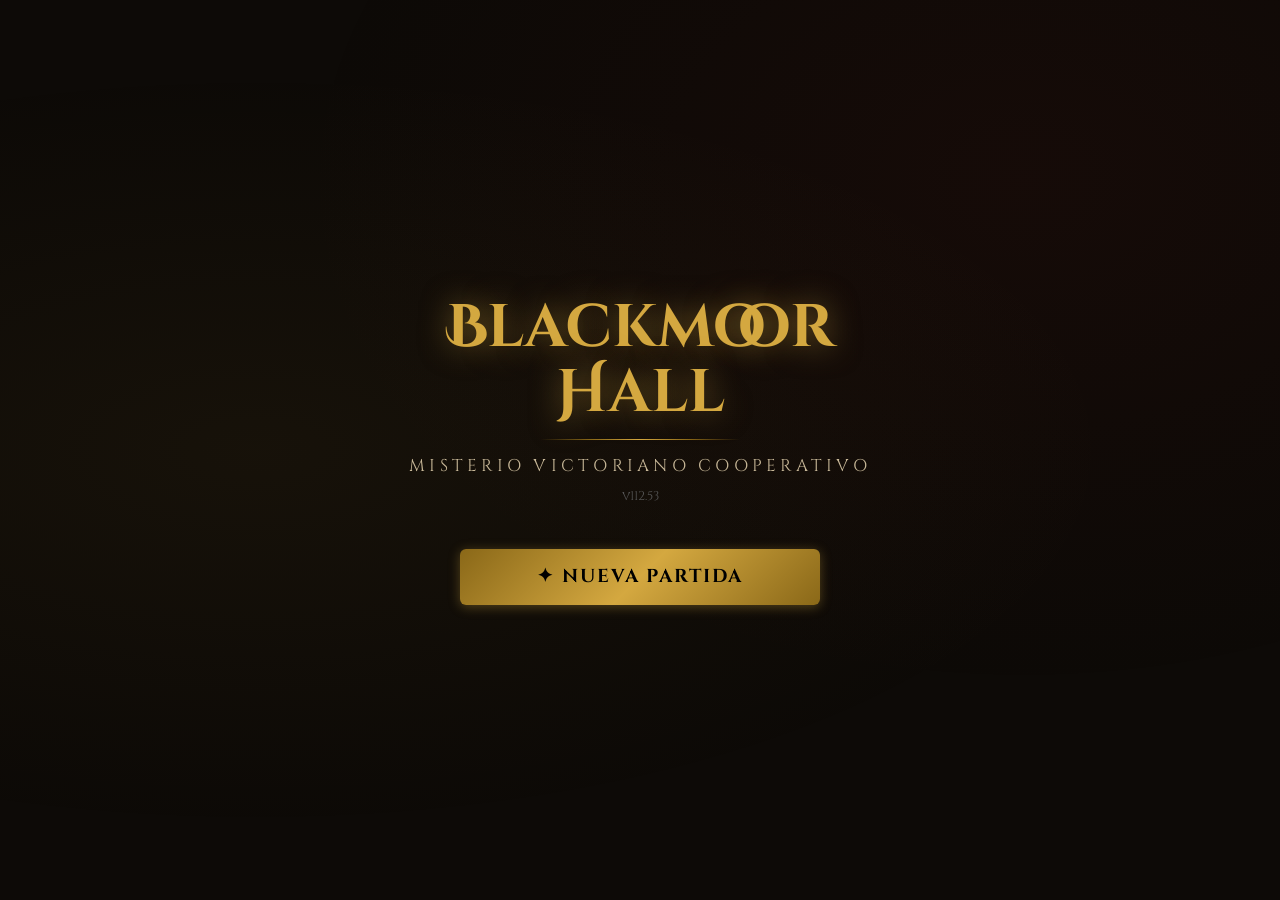
==== commit 267295ba: "v112.53 - narrativas sucesos dinámicas con variables sustituidas Co-Authored-By: Claude Opus 4.7 (1M" ====
--- a/index.html
+++ b/index.html
@@ -14,7 +14,7 @@
   <link rel="apple-touch-icon" sizes="144x144" href="/blackmoor-hall/icons/icon-144x144.png">
   <link rel="icon" type="image/png" sizes="32x32" href="icons/favicon-32x32.png">
   <link rel="icon" type="image/png" sizes="192x192" href="icons/icon-192x192.png">
-  <link rel="stylesheet" href="css/main.css?v=1777667154">
+  <link rel="stylesheet" href="css/main.css?v=1777668034">
 </head>
 <body>
 <div id="app">
@@ -27,7 +27,7 @@
     <h1>Blackmoor<br>Hall</h1>
     <div class="linea-oro" style="max-width:200px;margin:.75rem auto;"></div>
     <p class="inicio-subtitulo">Misterio victoriano cooperativo</p>
-    <p style="font-family:var(--f2);font-size:.75rem;color:#555;margin-top:.5rem;">v112.52</p>
+    <p style="font-family:var(--f2);font-size:.75rem;color:#555;margin-top:.5rem;">v112.53</p>
   </div>
   <div class="inicio-acciones">
     <button class="btn btn-p btn-bloque" onclick="UI.irAConfig()">✦ Nueva partida</button>
@@ -272,19 +272,19 @@
   </div>
 </div>
 
-<script src="js/personajes.js?v=1777667154"></script>
-<script src="js/state.js?v=1777667154"></script>
+<script src="js/personajes.js?v=1777668034"></script>
+<script src="js/state.js?v=1777668034"></script>
 <script src="js/exploracion.js"></script>
   <script src="js/pistas.js"></script>
 <script src="js/notificaciones.js"></script>
   <script src="js/pasivas.js"></script>
   <script src="js/confidencias.js"></script>
-  <script src="js/sucesos.js?v=1777667154"></script>
-  <script src="js/avatares.js?v=1777667154"></script>
-  <script src="js/mapa.js?v=1777667154"></script>
-<script src="js/ui.js?v=1777667154"></script>
-<script src="js/config.js?v=1777667154"></script>
-<script src="js/app.js?v=1777667154"></script>
+  <script src="js/sucesos.js?v=1777668034"></script>
+  <script src="js/avatares.js?v=1777668034"></script>
+  <script src="js/mapa.js?v=1777668034"></script>
+<script src="js/ui.js?v=1777668034"></script>
+<script src="js/config.js?v=1777668034"></script>
+<script src="js/app.js?v=1777668034"></script>
 
 <!-- ═══════════════════════ OVERLAY SUCESO ═══════════════════════ -->
 <div id="overlay-suceso" class="overlay" style="z-index:110;">
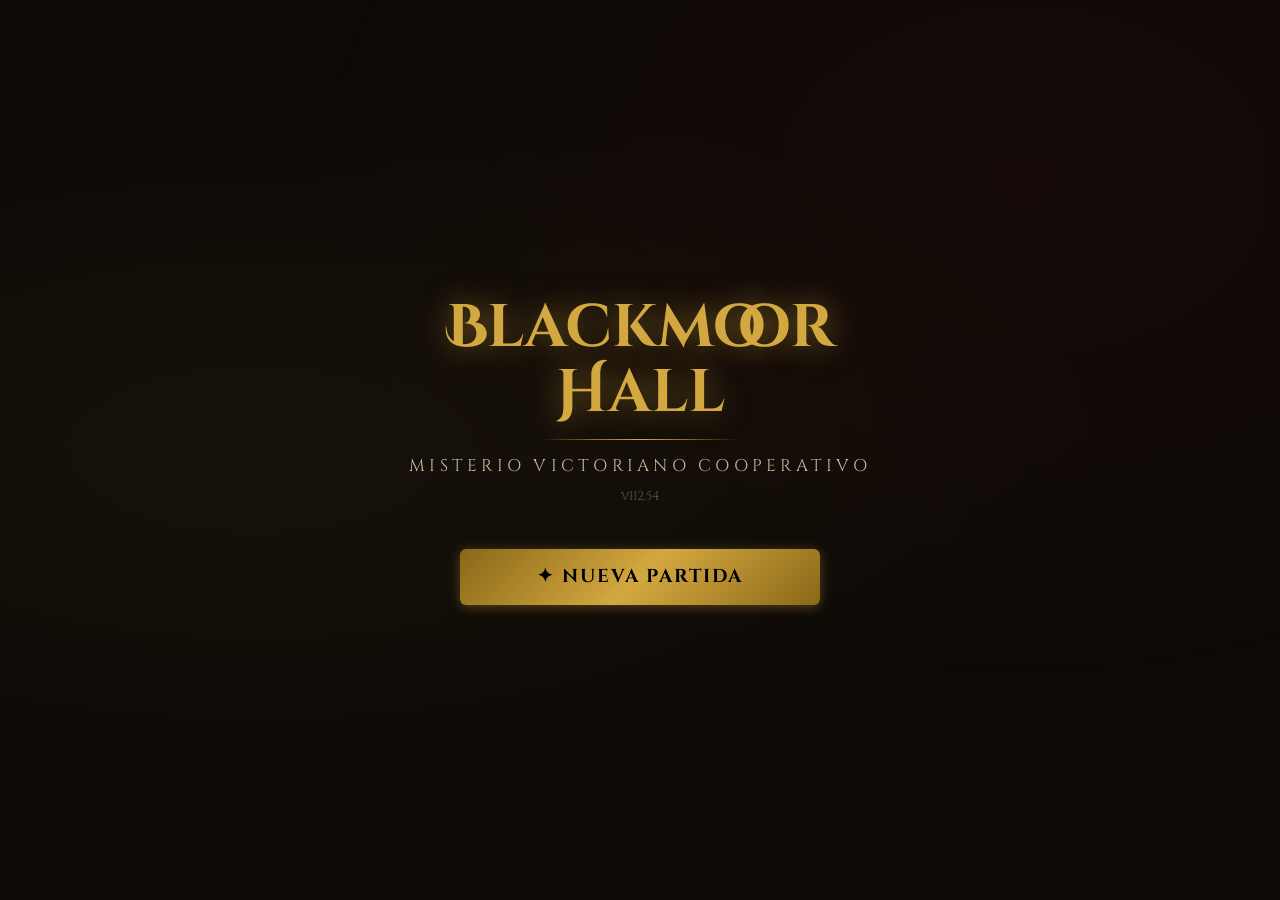
==== commit f3b2be57: "v112.54 - calcularResultadosSuceso: calculadores para sospecha_cruzada, movimiento_general, rumores," ====
--- a/index.html
+++ b/index.html
@@ -14,7 +14,7 @@
   <link rel="apple-touch-icon" sizes="144x144" href="/blackmoor-hall/icons/icon-144x144.png">
   <link rel="icon" type="image/png" sizes="32x32" href="icons/favicon-32x32.png">
   <link rel="icon" type="image/png" sizes="192x192" href="icons/icon-192x192.png">
-  <link rel="stylesheet" href="css/main.css?v=1777668034">
+  <link rel="stylesheet" href="css/main.css?v=1777668388">
 </head>
 <body>
 <div id="app">
@@ -27,7 +27,7 @@
     <h1>Blackmoor<br>Hall</h1>
     <div class="linea-oro" style="max-width:200px;margin:.75rem auto;"></div>
     <p class="inicio-subtitulo">Misterio victoriano cooperativo</p>
-    <p style="font-family:var(--f2);font-size:.75rem;color:#555;margin-top:.5rem;">v112.53</p>
+    <p style="font-family:var(--f2);font-size:.75rem;color:#555;margin-top:.5rem;">v112.54</p>
   </div>
   <div class="inicio-acciones">
     <button class="btn btn-p btn-bloque" onclick="UI.irAConfig()">✦ Nueva partida</button>
@@ -272,19 +272,19 @@
   </div>
 </div>
 
-<script src="js/personajes.js?v=1777668034"></script>
-<script src="js/state.js?v=1777668034"></script>
+<script src="js/personajes.js?v=1777668388"></script>
+<script src="js/state.js?v=1777668388"></script>
 <script src="js/exploracion.js"></script>
   <script src="js/pistas.js"></script>
 <script src="js/notificaciones.js"></script>
   <script src="js/pasivas.js"></script>
   <script src="js/confidencias.js"></script>
-  <script src="js/sucesos.js?v=1777668034"></script>
-  <script src="js/avatares.js?v=1777668034"></script>
-  <script src="js/mapa.js?v=1777668034"></script>
-<script src="js/ui.js?v=1777668034"></script>
-<script src="js/config.js?v=1777668034"></script>
-<script src="js/app.js?v=1777668034"></script>
+  <script src="js/sucesos.js?v=1777668388"></script>
+  <script src="js/avatares.js?v=1777668388"></script>
+  <script src="js/mapa.js?v=1777668388"></script>
+<script src="js/ui.js?v=1777668388"></script>
+<script src="js/config.js?v=1777668388"></script>
+<script src="js/app.js?v=1777668388"></script>
 
 <!-- ═══════════════════════ OVERLAY SUCESO ═══════════════════════ -->
 <div id="overlay-suceso" class="overlay" style="z-index:110;">
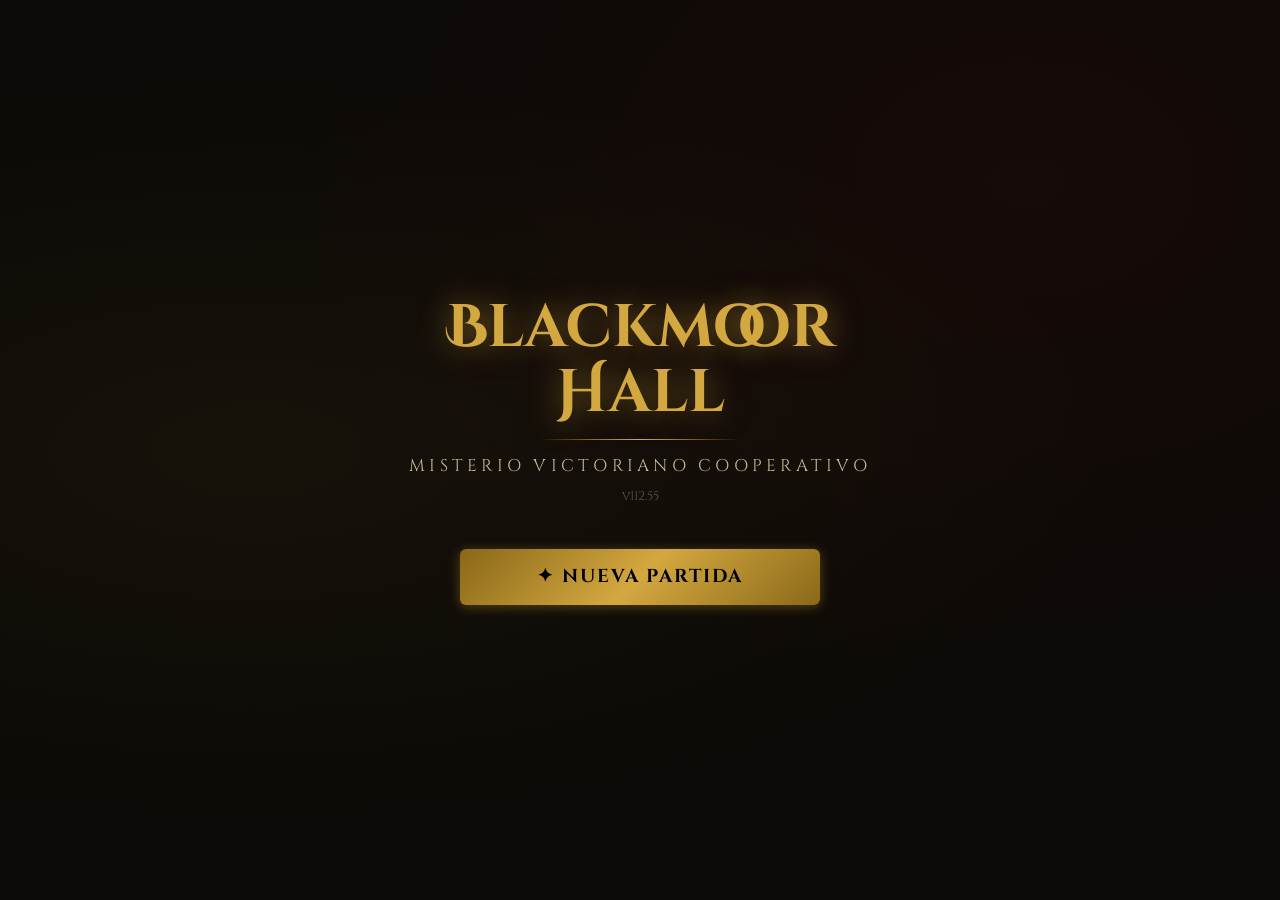
==== commit 748ef155: "v112.55 - calculadores catherine, marsh, harold, hobbes, confesion_nocturna + calcularDistancia Co-A" ====
--- a/index.html
+++ b/index.html
@@ -14,7 +14,7 @@
   <link rel="apple-touch-icon" sizes="144x144" href="/blackmoor-hall/icons/icon-144x144.png">
   <link rel="icon" type="image/png" sizes="32x32" href="icons/favicon-32x32.png">
   <link rel="icon" type="image/png" sizes="192x192" href="icons/icon-192x192.png">
-  <link rel="stylesheet" href="css/main.css?v=1777668388">
+  <link rel="stylesheet" href="css/main.css?v=1777668640">
 </head>
 <body>
 <div id="app">
@@ -27,7 +27,7 @@
     <h1>Blackmoor<br>Hall</h1>
     <div class="linea-oro" style="max-width:200px;margin:.75rem auto;"></div>
     <p class="inicio-subtitulo">Misterio victoriano cooperativo</p>
-    <p style="font-family:var(--f2);font-size:.75rem;color:#555;margin-top:.5rem;">v112.54</p>
+    <p style="font-family:var(--f2);font-size:.75rem;color:#555;margin-top:.5rem;">v112.55</p>
   </div>
   <div class="inicio-acciones">
     <button class="btn btn-p btn-bloque" onclick="UI.irAConfig()">✦ Nueva partida</button>
@@ -272,19 +272,19 @@
   </div>
 </div>
 
-<script src="js/personajes.js?v=1777668388"></script>
-<script src="js/state.js?v=1777668388"></script>
+<script src="js/personajes.js?v=1777668640"></script>
+<script src="js/state.js?v=1777668640"></script>
 <script src="js/exploracion.js"></script>
   <script src="js/pistas.js"></script>
 <script src="js/notificaciones.js"></script>
   <script src="js/pasivas.js"></script>
   <script src="js/confidencias.js"></script>
-  <script src="js/sucesos.js?v=1777668388"></script>
-  <script src="js/avatares.js?v=1777668388"></script>
-  <script src="js/mapa.js?v=1777668388"></script>
-<script src="js/ui.js?v=1777668388"></script>
-<script src="js/config.js?v=1777668388"></script>
-<script src="js/app.js?v=1777668388"></script>
+  <script src="js/sucesos.js?v=1777668640"></script>
+  <script src="js/avatares.js?v=1777668640"></script>
+  <script src="js/mapa.js?v=1777668640"></script>
+<script src="js/ui.js?v=1777668640"></script>
+<script src="js/config.js?v=1777668640"></script>
+<script src="js/app.js?v=1777668640"></script>
 
 <!-- ═══════════════════════ OVERLAY SUCESO ═══════════════════════ -->
 <div id="overlay-suceso" class="overlay" style="z-index:110;">
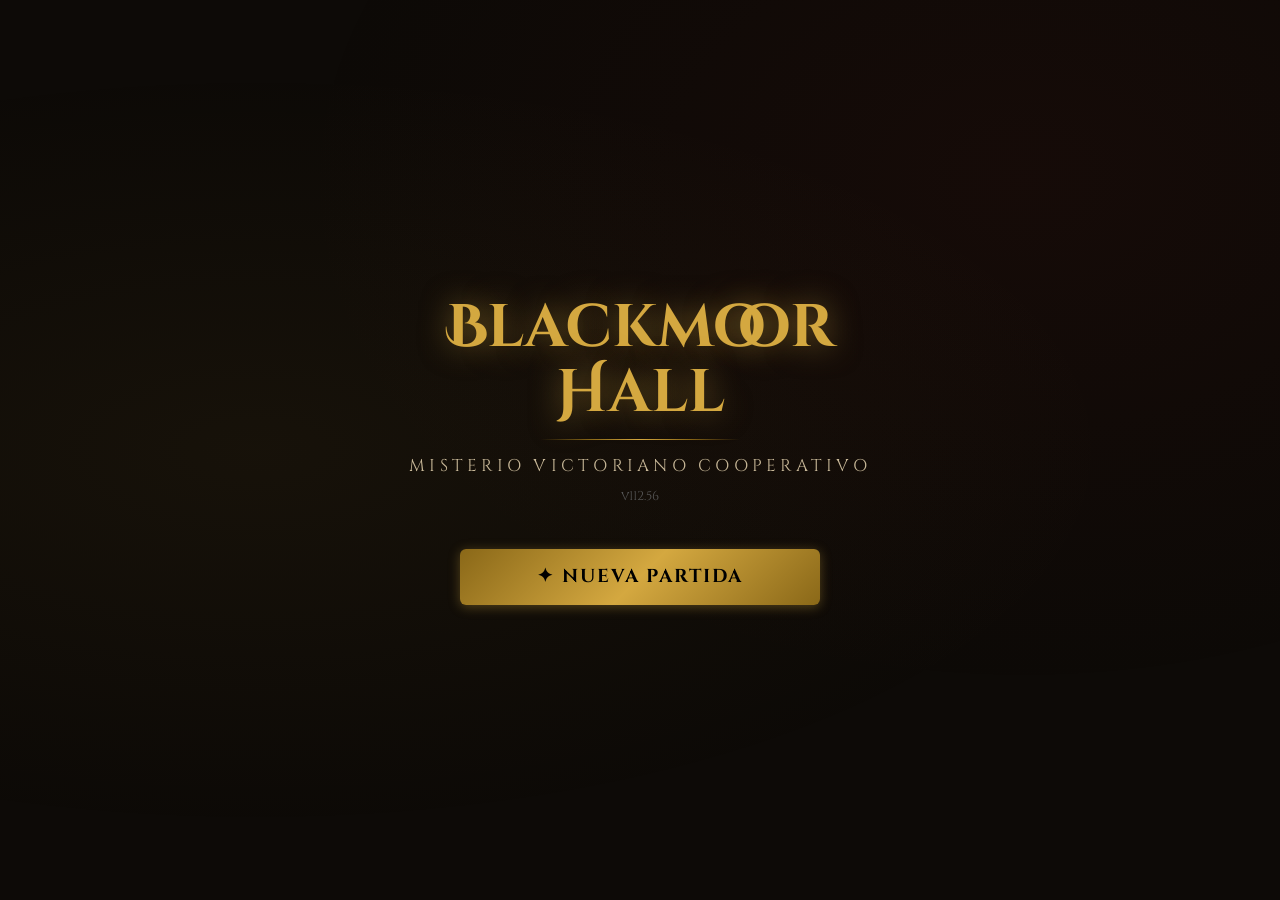
==== commit b936b69e: "v112.56 - modificadores dificultad exploración e interpretación por pista Co-Authored-By: Claude Opu" ====
--- a/index.html
+++ b/index.html
@@ -14,7 +14,7 @@
   <link rel="apple-touch-icon" sizes="144x144" href="/blackmoor-hall/icons/icon-144x144.png">
   <link rel="icon" type="image/png" sizes="32x32" href="icons/favicon-32x32.png">
   <link rel="icon" type="image/png" sizes="192x192" href="icons/icon-192x192.png">
-  <link rel="stylesheet" href="css/main.css?v=1777668640">
+  <link rel="stylesheet" href="css/main.css?v=1777669057">
 </head>
 <body>
 <div id="app">
@@ -27,7 +27,7 @@
     <h1>Blackmoor<br>Hall</h1>
     <div class="linea-oro" style="max-width:200px;margin:.75rem auto;"></div>
     <p class="inicio-subtitulo">Misterio victoriano cooperativo</p>
-    <p style="font-family:var(--f2);font-size:.75rem;color:#555;margin-top:.5rem;">v112.55</p>
+    <p style="font-family:var(--f2);font-size:.75rem;color:#555;margin-top:.5rem;">v112.56</p>
   </div>
   <div class="inicio-acciones">
     <button class="btn btn-p btn-bloque" onclick="UI.irAConfig()">✦ Nueva partida</button>
@@ -272,19 +272,19 @@
   </div>
 </div>
 
-<script src="js/personajes.js?v=1777668640"></script>
-<script src="js/state.js?v=1777668640"></script>
+<script src="js/personajes.js?v=1777669057"></script>
+<script src="js/state.js?v=1777669057"></script>
 <script src="js/exploracion.js"></script>
   <script src="js/pistas.js"></script>
 <script src="js/notificaciones.js"></script>
   <script src="js/pasivas.js"></script>
   <script src="js/confidencias.js"></script>
-  <script src="js/sucesos.js?v=1777668640"></script>
-  <script src="js/avatares.js?v=1777668640"></script>
-  <script src="js/mapa.js?v=1777668640"></script>
-<script src="js/ui.js?v=1777668640"></script>
-<script src="js/config.js?v=1777668640"></script>
-<script src="js/app.js?v=1777668640"></script>
+  <script src="js/sucesos.js?v=1777669057"></script>
+  <script src="js/avatares.js?v=1777669057"></script>
+  <script src="js/mapa.js?v=1777669057"></script>
+<script src="js/ui.js?v=1777669057"></script>
+<script src="js/config.js?v=1777669057"></script>
+<script src="js/app.js?v=1777669057"></script>
 
 <!-- ═══════════════════════ OVERLAY SUCESO ═══════════════════════ -->
 <div id="overlay-suceso" class="overlay" style="z-index:110;">
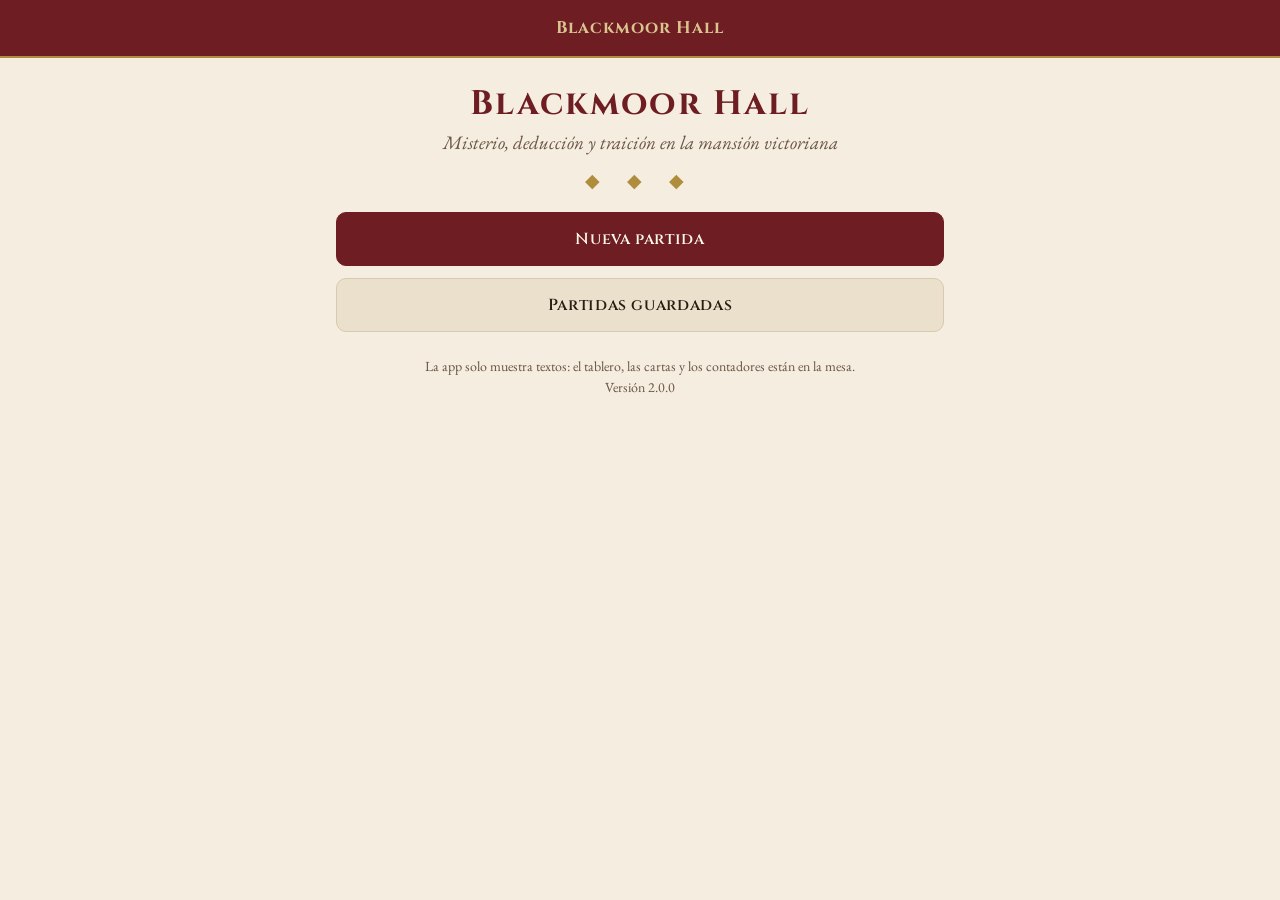
==== commit 7803419d: "App nueva v2.0.0: consulta de textos del Caso 1 (sustituye a la app anterior) Co-Authored-By: Claude" ====
--- a/index.html
+++ b/index.html
@@ -1,456 +1,32 @@
-<!DOCTYPE html>
+<!doctype html>
 <html lang="es">
 <head>
-  <meta charset="UTF-8">
-  <meta name="viewport" content="width=device-width, initial-scale=1.0, maximum-scale=1.0, user-scalable=no">
-  <meta name="apple-mobile-web-app-capable" content="yes">
-  <meta name="apple-mobile-web-app-status-bar-style" content="black-translucent">
-  <meta name="apple-mobile-web-app-title" content="Blackmoor">
-  <meta name="theme-color" content="#0d0a07">
-  <title>Blackmoor Hall</title>
-  <link rel="manifest" href="manifest.json">
-  <link rel="apple-touch-icon" sizes="180x180" href="/blackmoor-hall/icons/apple-touch-icon.png">
-  <link rel="apple-touch-icon" sizes="152x152" href="/blackmoor-hall/icons/icon-152x152.png">
-  <link rel="apple-touch-icon" sizes="144x144" href="/blackmoor-hall/icons/icon-144x144.png">
-  <link rel="icon" type="image/png" sizes="32x32" href="icons/favicon-32x32.png">
-  <link rel="icon" type="image/png" sizes="192x192" href="icons/icon-192x192.png">
-  <link rel="stylesheet" href="css/main.css?v=1777669057">
+<meta charset="utf-8">
+<meta name="viewport" content="width=device-width, initial-scale=1, viewport-fit=cover">
+<title>Blackmoor Hall</title>
+<meta name="description" content="App de consulta para el juego de mesa Blackmoor Hall.">
+<meta name="theme-color" content="#6E1E22">
+<meta name="apple-mobile-web-app-capable" content="yes">
+<meta name="mobile-web-app-capable" content="yes">
+<meta name="apple-mobile-web-app-status-bar-style" content="black-translucent">
+<meta name="apple-mobile-web-app-title" content="Blackmoor Hall">
+<link rel="manifest" href="manifest.webmanifest">
+<link rel="icon" type="image/png" href="img/icon-192.png">
+<link rel="apple-touch-icon" href="img/apple-touch-icon.png">
+<link rel="preload" href="fonts/cinzel-latin-700-normal.woff2" as="font" type="font/woff2" crossorigin>
+<link rel="preload" href="fonts/eb-garamond-latin-400-normal.woff2" as="font" type="font/woff2" crossorigin>
+<link rel="stylesheet" href="css/app.css?v=2.0.0">
 </head>
 <body>
-<div id="app">
-
-<!-- ═══════════════════════════════════════════════════════════════
-     INICIO
-═══════════════════════════════════════════════════════════════ -->
-<div id="pantalla-inicio" class="pantalla activa">
-  <div class="inicio-logo">
-    <h1>Blackmoor<br>Hall</h1>
-    <div class="linea-oro" style="max-width:200px;margin:.75rem auto;"></div>
-    <p class="inicio-subtitulo">Misterio victoriano cooperativo</p>
-    <p style="font-family:var(--f2);font-size:.75rem;color:#555;margin-top:.5rem;">v112.56</p>
-  </div>
-  <div class="inicio-acciones">
-    <button class="btn btn-p btn-bloque" onclick="UI.irAConfig()">✦ Nueva partida</button>
-    <button class="btn btn-s btn-bloque" id="btn-continuar" onclick="UI.continuarPartida()" style="display:none">◈ Continuar partida</button>
-    <button class="btn btn-s btn-bloque" id="btn-exportar"  onclick="UI.exportarPartida()"  style="display:none">↑ Exportar guardado</button>
-  </div>
-</div>
-
-<!-- ═══════════════════════════════════════════════════════════════
-     CONFIGURACIÓN
-═══════════════════════════════════════════════════════════════ -->
-<div id="pantalla-config" class="pantalla">
-
-  <div class="cfg-header">
-    <button class="btn btn-s" id="cfg-btn-volver" style="min-height:40px;padding:0 1rem;font-size:.9rem;" onclick="Config.volverPaso()">← Volver</button>
-    <div>
-      <p class="cfg-paso"  id="cfg-paso-lbl">Paso 1 de 4</p>
-      <p class="cfg-titulo" id="cfg-titulo-lbl">Selección de caso</p>
-    </div>
-  </div>
-
-  <div class="pasos-bar" id="pasos-bar">
-    <div class="paso-dot active"></div>
-    <div class="paso-dot"></div>
-    <div class="paso-dot"></div>
-    <div class="paso-dot"></div>
-  </div>
-
-  <!-- PASO 1: Caso -->
-  <div class="cfg-section activa" id="cfg-caso">
-    <p class="cfg-desc">Selecciona el caso que vais a investigar esta noche.</p>
-    <div style="display:flex; justify-content:center; align-items:center; gap:clamp(4px,1.5vw,10px); flex:1; overflow:hidden; padding:0.5rem;">
-        <img src="assets/Caso_1.png" alt="Caso I" onclick="Config.seleccionarCaso('caso_1',this)"
-             style="max-height:min(52vw,46vh); width:auto; max-width:18vw; object-fit:contain; display:block; cursor:pointer; border-radius:6px; border:2px solid #d4a840;">
-        <img src="assets/Caso_2.png" alt="Caso II"
-             style="max-height:min(52vw,46vh); width:auto; max-width:18vw; object-fit:contain; display:block; border-radius:6px; opacity:0.3; filter:grayscale(70%);">
-        <img src="assets/Caso_3.png" alt="Caso III"
-             style="max-height:min(52vw,46vh); width:auto; max-width:18vw; object-fit:contain; display:block; border-radius:6px; opacity:0.3; filter:grayscale(70%);">
-        <img src="assets/Caso_4.png" alt="Caso IV"
-             style="max-height:min(52vw,46vh); width:auto; max-width:18vw; object-fit:contain; display:block; border-radius:6px; opacity:0.3; filter:grayscale(70%);">
-        <img src="assets/Caso_5.png" alt="Caso V"
-             style="max-height:min(52vw,46vh); width:auto; max-width:18vw; object-fit:contain; display:block; border-radius:6px; opacity:0.3; filter:grayscale(70%);">
-    </div>
-  </div>
-  <div class="cfg-section" id="cfg-variante">
-    <p class="cfg-desc">La variante determina quién es el culpable y modifica las respuestas de todos los PNJ. La app la mantiene en secreto.</p>
-    <div class="opcion sel" id="opt-aleatoria" onclick="Config.setVariante('aleatoria',this)">
-      <p class="opcion-tit">Variante aleatoria <span class="badge badge-verde" style="margin-left:.5rem;font-size:.7rem;">Recomendado</span></p>
-      <p class="opcion-meta">La app elige la variante en secreto. Ningún jugador sabrá cuál es durante la partida.</p>
-    </div>
-    <div class="opcion" id="opt-manual" onclick="Config.setVariante('manual',this)">
-      <p class="opcion-tit">Elegir variante manualmente</p>
-      <p class="opcion-meta">Para repetir un caso con una variante específica.</p>
-    </div>
-    <div id="sel-variante-manual" style="display:none;">
-      <div class="variante-btns">
-        <button class="btn-variante" id="vbtn-A" onclick="Config.selVariante('A')">A</button>
-        <button class="btn-variante" id="vbtn-B" onclick="Config.selVariante('B')">B</button>
-        <button class="btn-variante" id="vbtn-C" onclick="Config.selVariante('C')">C</button>
-      </div>
-    </div>
-  </div>
-
-  <!-- PASO 3: Jugadores -->
-  <div class="cfg-section" id="cfg-jugadores">
-    <div class="num-jug-row">
-      <span class="t-label">Número de jugadores</span>
-      <div class="num-jug-ctrl">
-        <button class="btn-ico" onclick="Config.cambiarNum(-1)">−</button>
-        <span class="num-jug-num" id="num-jug">3</span>
-        <button class="btn-ico" onclick="Config.cambiarNum(+1)">+</button>
-      </div>
-    </div>
-    <div id="lista-jug" class="flex-col gap-m"></div>
-    <button class="btn btn-p btn-bloque" style="margin-top:auto;min-height:52px;touch-action:manipulation;" onclick="Config.siguientePaso()">Continuar →</button>
-  </div>
-
-  <!-- PASO 4: Distribución -->
-  <div class="cfg-section" id="cfg-distrib">
-    <p class="cfg-desc">Elige la distribución de losetas. Determina el mapa de la mansión y la dificultad de navegación.</p>
-    <div id="lista-distrib" class="flex-col gap-m"></div>
-    <button class="btn btn-p btn-bloque" style="margin-top:auto;min-height:52px;" onclick="Config.comenzar()">✦ Comenzar la investigación</button>
-  </div>
-
-</div>
-
-<!-- ═══════════════════════════════════════════════════════════════
-     PARTIDA PRINCIPAL — mapa como vista central
-═══════════════════════════════════════════════════════════════ -->
-<div id="pantalla-partida" class="pantalla">
-
-  <!-- HUD COMPACTO: siempre visible, una sola fila -->
-  <div class="hud-top" id="hud-top">
-    <div class="hud-left">
-      <button class="btn-ico hud-ico" onclick="UI.mostrarMenu()">☰</button>
-      <div class="hud-reloj">
-        <span class="hud-fase" id="hud-fase-txt">Anochecer</span>
-        <div class="hud-celdas" id="hud-celdas"></div>
-        <span class="hud-ronda" id="hud-ronda-num">1/12</span>
-      </div>
-    </div>
-    <div class="hud-right">
-      <div class="hud-alerta" id="hud-alerta-row" onclick="UI.mostrarInfoAlerta()">
-        <span class="hud-alerta-lbl">Alerta</span>
-        <div class="hud-alerta-bar" id="hud-alerta-bar"></div>
-        <span class="hud-alerta-est" id="hud-alerta-est">Calma</span>
-      </div>
-      <button class="btn-ico hud-ico" id="hud-toggle" onclick="UI.toggleHUD()">⊞</button>
-      <button class="btn-ico hud-ico" id="btn-deshacer" onclick="UI.deshacerAccion()" style="display:none;background:rgba(180,80,40,.25);border-color:rgba(180,80,40,.5);color:#e0a060;" title="Deshacer última acción">↩</button>
-    </div>
-  </div>
-
-  <!-- PANEL EXPANDIBLE: sospecha + jugadores + acciones -->
-  <div class="hud-panel" id="hud-panel">
-    <div class="hud-sosp-grid" id="hud-sosp-grid"></div>
-    <div class="hud-jugs" id="hud-jugs"></div>
-    <div class="hud-acc-row">
-      <button class="hud-acc-btn" onclick="UI.abrirPistas()"><span>📜</span><span>Pistas</span></button>
-      <button class="hud-acc-btn" id="btn-climax-hud" onclick="UI.abrirClimax()" style="display:none;"><span>⚖</span><span>Acusación</span></button>
-    </div>
-  </div>
-
-  <!-- MAPA: ocupa todo el espacio restante -->
-  <div id="mapa-container"></div>
-
-  <!-- Info de loseta seleccionada -->
-  <div id="loseta-info">
-    <p id="loseta-info-nom"></p>
-    <p id="loseta-info-desc"></p>
-  </div>
-
-</div>
-
-<!-- pantalla-mapa eliminada: mapa integrado en pantalla-partida -->
-
-<!-- ═══════════════════════════════════════════════════════════════
-     OVERLAYS
-═══════════════════════════════════════════════════════════════ -->
-
-<div class="overlay" id="overlay-interrogatorio" onclick="UI.cerrarOverlay('interrogatorio')">
-  <div class="drawer" onclick="event.stopPropagation()">
-    <div class="drw-handle"></div>
-    <p class="drw-titulo">Interrogatorio</p>
-    <div id="interrog-cont"></div>
-  </div>
-</div>
-
-<div class="overlay" id="overlay-pistas" onclick="UI.cerrarOverlay('pistas')">
-  <div class="drawer" onclick="event.stopPropagation()">
-    <div class="drw-handle"></div>
-    <p class="drw-titulo">Pistas y Deducciones</p>
-    <div id="pistas-cont"></div>
-  </div>
-</div>
-
-<div class="overlay" id="overlay-alerta" onclick="UI.cerrarOverlay('alerta')">
-  <div class="drawer" onclick="event.stopPropagation()">
-    <div class="drw-handle"></div>
-    <p class="drw-titulo" id="alerta-drw-tit">Alerta — Calma</p>
-    <div id="alerta-drw-cont"></div>
-  </div>
-</div>
-
-<div class="overlay" id="overlay-reaccion" onclick="UI.cerrarOverlay('reaccion')">
-  <div class="drawer" onclick="event.stopPropagation()">
-    <div class="drw-handle"></div>
-    <p class="drw-titulo">Reacción de PNJ</p>
-    <div id="reaccion-cont"></div>
-  </div>
-</div>
-
-<div class="overlay" id="overlay-resultado" onclick="UI.cerrarOverlay('resultado')">
-  <div class="drawer" onclick="event.stopPropagation()">
-    <div class="drw-handle"></div>
-    <p class="drw-titulo" id="resultado-tit">Resultado</p>
-    <div id="resultado-cont"></div>
-  </div>
-</div>
-
-<div class="overlay" id="overlay-menu" onclick="UI.cerrarOverlay('menu')">
-  <div class="drawer" onclick="event.stopPropagation()">
-    <div class="drw-handle"></div>
-    <div style="display:flex;align-items:center;justify-content:space-between;margin-bottom:1rem;">
-      <p class="drw-titulo" style="margin:0;">Menú</p>
-      <button onclick="UI.cerrarOverlay('menu')" style="background:var(--gris1);border:1px solid var(--gris2);border-radius:50%;width:40px;height:40px;font-size:1.2rem;color:var(--txt2);cursor:pointer;flex-shrink:0;">✕</button>
-    </div>
-    <div class="flex-col gap-s">
-      <button class="btn btn-s btn-bloque" onclick="UI.exportarPartida()">↑ Exportar partida</button>
-      <button class="btn btn-s btn-bloque" onclick="UI.importarPartida()">↓ Importar partida</button>
-      <div class="linea-oro"></div>
-      <button class="btn btn-d btn-bloque" onclick="UI.confirmarAbandonar()">✕ Abandonar partida</button>
-      <button class="btn btn-s btn-bloque" style="margin-top:.5rem;" onclick="UI.cerrarOverlay('menu')">← Volver a la partida</button>
-    </div>
-  </div>
-</div>
-
-</div><!-- #app -->
-
-<!-- Notificación -->
-<div class="overlay-modal" id="overlay-aviso">
-  <div class="overlay-box" style="max-width:380px;text-align:center;">
-    <p class="ov-badge" id="aviso-badge" style="display:none;"></p>
-    <h2 class="ov-titulo" id="aviso-titulo"></h2>
-    <p class="ov-texto" id="aviso-texto" style="white-space:pre-line;"></p>
-    <button class="ov-btn" id="aviso-btn-ok">Entendido</button>
-  </div>
-</div>
-
-<div class="overlay-modal" id="overlay-prep-cartas">
-  <div class="overlay-box" style="max-width:420px;">
-    <div style="display:flex;justify-content:space-between;align-items:center;margin-bottom:.75rem;">
-      <div style="font-family:var(--f2);font-size:.7rem;letter-spacing:.16em;text-transform:uppercase;color:#0d0a07;background:var(--oro);padding:.3rem .8rem;border-radius:10px;">Preparad el material</div>
-      <span id="prep-indicador" style="font-family:var(--f2);font-size:.75rem;color:var(--oro2);letter-spacing:.08em;"></span>
-    </div>
-    <div id="prep-contenido" style="text-align:left;margin-bottom:1.25rem;"></div>
-    <button id="prep-btn-volver" class="ov-btn" style="width:100%;margin-bottom:.5rem;background:transparent;border:1px solid var(--oro);color:var(--oro);">← Anterior</button>
-    <button id="prep-btn" class="ov-btn" style="width:100%;">Siguiente →</button>
-  </div>
-</div>
-
-<!-- Overlay Implicado (post-premisa, paso 1) -->
-<div class="overlay-modal" id="overlay-implicado-prep">
-  <div class="overlay-box" style="max-width:400px;">
-    <h2 class="ov-titulo" style="margin-bottom:1rem;">Cartas de ¿Implicado?</h2>
-    <p class="ov-texto" style="text-align:left;margin-bottom:1.2rem;">Antes de preparar el tablero, realizad este paso:</p>
-    <div style="background:rgba(255,255,255,.05);border-radius:8px;padding:.9rem 1rem;margin-bottom:1rem;text-align:left;line-height:1.7;font-size:1.05rem;">
-      <p style="margin:0;">Coged del mazo de <strong>¿Implicado?</strong> la carta «Implicado» y tantas cartas «No implicado» como jugadores haya. Barajadlas boca abajo y repartid 1 a cada jugador. La carta sobrante se retira a la caja <em>sin que nadie la vea</em>.</p>
-    </div>
-    <button class="ov-btn" onclick="document.getElementById('overlay-implicado-prep').classList.remove('activo'); document.getElementById('overlay-confidencia-prep').classList.add('activo');">✓ Hecho, continuar</button>
-  </div>
-</div>
-
-<!-- Overlay Confidencia (post-premisa, paso 2) -->
-<div class="overlay-modal" id="overlay-confidencia-prep">
-  <div class="overlay-box" style="max-width:400px;">
-    <h2 class="ov-titulo" style="margin-bottom:1rem;">Cartas de Confidencia</h2>
-    <p class="ov-texto" style="text-align:left;margin-bottom:1.2rem;">A continuación, realizad este paso:</p>
-    <div style="background:rgba(255,255,255,.05);border-radius:8px;padding:.9rem 1rem;margin-bottom:1rem;text-align:left;line-height:1.7;font-size:1.05rem;">
-      <p style="margin:0;">Cada jugador recibe la carta de <strong>Confidencia</strong> correspondiente a su personaje. La lee en <em>PRIVADO</em> y la guarda en secreto.</p>
-    </div>
-    <button class="ov-btn" onclick="document.getElementById('overlay-confidencia-prep').classList.remove('activo'); UI.mostrarMontajeTablero();">✓ Hecho, continuar</button>
-  </div>
-</div>
-
-<script src="js/personajes.js?v=1777669057"></script>
-<script src="js/state.js?v=1777669057"></script>
-<script src="js/exploracion.js"></script>
-  <script src="js/pistas.js"></script>
-<script src="js/notificaciones.js"></script>
-  <script src="js/pasivas.js"></script>
-  <script src="js/confidencias.js"></script>
-  <script src="js/sucesos.js?v=1777669057"></script>
-  <script src="js/avatares.js?v=1777669057"></script>
-  <script src="js/mapa.js?v=1777669057"></script>
-<script src="js/ui.js?v=1777669057"></script>
-<script src="js/config.js?v=1777669057"></script>
-<script src="js/app.js?v=1777669057"></script>
-
-<!-- ═══════════════════════ OVERLAY SUCESO ═══════════════════════ -->
-<div id="overlay-suceso" class="overlay" style="z-index:110;">
-  <div class="drw-contenido suceso-carta">
-    <div class="suceso-header">
-      <span class="suceso-badge">SUCESO</span>
-      <span class="suceso-fase" id="suc-fase-badge"></span>
-    </div>
-    <h2 class="suceso-titulo" id="suc-titulo"></h2>
-    <p  class="suceso-narrativa" id="suc-narrativa"></p>
-    <div class="suceso-sep">⬥ ⬥ ⬥</div>
-    <p  class="suceso-mecanica" id="suc-mecanica"></p>
-    <div class="suceso-efectos" id="suc-efectos-log" style="display:none;"></div>
-    <button class="btn btn-p btn-bloque suceso-confirmar" id="suc-btn-confirmar">
-      Marcar como resuelto
-    </button>
-  </div>
-</div>
-
-<!-- ═══════════════════════ OVERLAY EXPLORACIÓN ═══════════════════════ -->
-<div id="overlay-exploracion" class="overlay" onclick="document.getElementById('overlay-exploracion').style.display='none';" style="z-index:110;display:none;">
-  <div class="drawer" onclick="event.stopPropagation()">
-    <div class="drw-handle"></div>
-    <div style="display:flex;align-items:center;justify-content:space-between;margin-bottom:.75rem;">
-      <div style="display:flex;align-items:center;gap:.6rem;">
-        <span style="font-family:var(--f2);font-size:.7rem;letter-spacing:.14em;text-transform:uppercase;color:#0d0a07;background:var(--oro);padding:.2rem .6rem;border-radius:8px;">EXPLORACIÓN</span>
-        <h2 id="expl-sala" style="font-family:var(--f1);font-size:clamp(1rem,3.5vw,1.3rem);color:var(--oro2);margin:0;"></h2>
-      </div>
-      <button onclick="document.getElementById('overlay-exploracion').style.display='none';"
-        style="background:none;border:1px solid var(--gris2);border-radius:50%;width:36px;height:36px;font-size:1.1rem;color:var(--txt2);cursor:pointer;flex-shrink:0;">✕</button>
-    </div>
-    <p id="expl-instruccion" style="font-family:var(--f3);font-size:clamp(1rem,3.2vw,1.05rem);color:var(--txt2);line-height:1.6;margin-bottom:1rem;font-style:italic;"></p>
-    <div id="expl-cartas" style="display:flex;flex-direction:column;gap:.5rem;overflow-y:auto;-webkit-overflow-scrolling:touch;"></div>
-  </div>
-</div>
-
-<!-- ═══ OVERLAY: PORTADA DEL CASO ═══ -->
-<div id="overlay-portada" class="overlay" style="z-index:120;display:none;align-items:center;justify-content:center;flex-direction:column;background:#0a0805;padding:1rem;gap:1.5rem;">
-  <img id="portada-img" src="" alt="" style="width:min(90vw,820px);max-height:calc(100vh - 100px);height:auto;display:block;border-radius:8px;box-shadow:0 8px 40px rgba(0,0,0,.8);">
-  <button id="btn-portada-premisa" onclick="UI.mostrarPremisa();" class="btn btn-p btn-bloque" style="min-height:56px;font-size:1.05rem;max-width:320px;width:100%;">▶ Leer premisa</button>
-</div>
-
-<!-- ═══ OVERLAY: PREMISA DEL CASO ═══ -->
-<div id="overlay-premisa" class="overlay" style="z-index:121;display:none;align-items:center;justify-content:center;">
-  <div style="background:linear-gradient(160deg,#1c1509,#100d07);border:1px solid #8a6818;border-radius:16px;padding:2rem 1.5rem;max-width:520px;width:92%;text-align:center;">
-    <div style="font-family:var(--f2);font-size:.7rem;letter-spacing:.16em;text-transform:uppercase;color:#0d0a07;background:var(--oro);padding:.3rem .8rem;border-radius:10px;display:inline-block;margin-bottom:.75rem;">CASO <span id="premisa-caso-num"></span></div>
-    <h2 id="premisa-titulo" style="font-family:var(--f1);font-size:clamp(1.3rem,5vw,1.9rem);color:var(--oro2);margin:.3rem 0 1rem;"></h2>
-    <p id="premisa-texto" style="font-family:var(--f3);font-size:clamp(.9rem,3vw,1rem);color:var(--txt2);line-height:1.75;margin-bottom:1.5rem;text-align:left;"></p>
-    <button onclick="(UI._onPremisaConfirmada ? UI._onPremisaConfirmada() : UI._iniciarMontajePostPremisa())" class="btn btn-p btn-bloque" style="min-height:56px;font-size:1.05rem;max-width:320px;margin:0 auto;">▶ Preparar el tablero</button>
-  </div>
-</div>
-
-<!-- ═══ OVERLAY: MONTAJE DEL TABLERO ═══ -->
-<div id="overlay-montaje" class="overlay-modal" style="z-index:302;">
-  <div class="overlay-box" style="max-width:420px;">
-    <div style="display:flex;justify-content:space-between;align-items:center;margin-bottom:.75rem;">
-      <div style="font-family:var(--f2);font-size:.7rem;letter-spacing:.16em;text-transform:uppercase;color:#0d0a07;background:var(--oro);padding:.3rem .8rem;border-radius:10px;">Montaje del tablero</div>
-      <span id="montaje-indicador" style="font-family:var(--f2);font-size:.75rem;color:var(--oro2);letter-spacing:.08em;"></span>
-    </div>
-    <div id="montaje-contenido" style="text-align:left;margin-bottom:1.25rem;"></div>
-    <button id="montaje-btn-volver" class="ov-btn" style="width:100%;margin-bottom:.5rem;background:transparent;border:1px solid var(--oro);color:var(--oro);">← Anterior</button>
-    <button id="montaje-btn" class="ov-btn" style="width:100%;">Siguiente →</button>
-  </div>
-</div>
-
-<!-- ═══ OVERLAY: CLÍMAX / ACUSACIÓN ═══ -->
-<div id="overlay-climax" class="overlay" style="z-index:125;display:none;align-items:center;justify-content:center;">
-  <div style="background:linear-gradient(160deg,#1c1509,#100d07);border:1px solid #8a6818;border-radius:16px;padding:2rem 1.5rem;max-width:520px;width:92%;text-align:center;max-height:90vh;overflow-y:auto;">
-
-    <!-- PASO 1: Acusación oral -->
-    <div id="climax-paso1">
-      <div style="font-family:var(--f2);font-size:.7rem;letter-spacing:.16em;text-transform:uppercase;color:#0d0a07;background:var(--oro);padding:.3rem .8rem;border-radius:10px;display:inline-block;margin-bottom:1rem;">CLÍMAX</div>
-      <h2 style="font-family:var(--f1);font-size:clamp(1.4rem,5vw,1.9rem);color:var(--oro2);margin:.3rem 0 1rem;">La Acusación</h2>
-      <p style="font-family:var(--f3);font-size:clamp(.9rem,3vw,1rem);color:var(--txt2);line-height:1.75;margin-bottom:1.5rem;text-align:left;">Antes de revelar la verdad, los jugadores deben declarar en voz alta:</p>
-      <div style="background:rgba(138,104,24,.12);border:1px solid rgba(138,104,24,.3);border-radius:10px;padding:1rem 1.25rem;margin-bottom:1.5rem;text-align:left;">
-        <p style="font-family:var(--f2);font-size:.85rem;color:var(--oro);margin:0 0 .5rem;letter-spacing:.06em;">EJECUTOR</p>
-        <p style="font-family:var(--f3);font-size:.9rem;color:var(--txt2);margin:0 0 1rem;">¿Quién cometió el crimen?</p>
-        <p style="font-family:var(--f2);font-size:.85rem;color:var(--oro);margin:0 0 .5rem;letter-spacing:.06em;">INSTIGADOR</p>
-        <p style="font-family:var(--f3);font-size:.9rem;color:var(--txt2);margin:0 0 1rem;">¿Quién lo planeó o encargó? (puede ser el mismo que el ejecutor)</p>
-        <p style="font-family:var(--f2);font-size:.85rem;color:var(--oro);margin:0 0 .5rem;letter-spacing:.06em;">MÉTODO</p>
-        <p style="font-family:var(--f3);font-size:.9rem;color:var(--txt2);margin:0;">¿Cómo se cometió el crimen?</p>
-      </div>
-      <button onclick="UI.climaxRevelarVerdad();" class="btn btn-p btn-bloque" style="min-height:56px;font-size:1.05rem;max-width:320px;margin:0 auto;">🔍 Revelar la verdad</button>
-    </div>
-
-    <!-- PASO 2: La verdad -->
-    <div id="climax-paso2" style="display:none;">
-      <div style="font-family:var(--f2);font-size:.7rem;letter-spacing:.16em;text-transform:uppercase;color:#0d0a07;background:var(--oro);padding:.3rem .8rem;border-radius:10px;display:inline-block;margin-bottom:1rem;">LA VERDAD</div>
-      <p id="climax-texto-verdad" style="font-family:var(--f3);font-size:clamp(.9rem,3vw,1rem);color:var(--txt2);line-height:1.75;margin-bottom:1.25rem;text-align:left;"></p>
-      <div style="border-top:1px solid rgba(138,104,24,.3);margin-bottom:1.25rem;"></div>
-      <p id="climax-texto-resultado" style="font-family:var(--f3);font-size:clamp(.9rem,3vw,1rem);line-height:1.75;margin-bottom:1.5rem;text-align:left;font-style:italic;"></p>
-      <button onclick="UI.climaxMostrarEpilogos();" class="btn btn-p btn-bloque" style="min-height:56px;font-size:1.05rem;max-width:320px;margin:0 auto;">📖 Epílogos</button>
-    </div>
-
-    <!-- PASO 3: Epílogos -->
-    <div id="climax-paso3" style="display:none;">
-      <div style="font-family:var(--f2);font-size:.7rem;letter-spacing:.16em;text-transform:uppercase;color:#0d0a07;background:var(--oro);padding:.3rem .8rem;border-radius:10px;display:inline-block;margin-bottom:1rem;">EPÍLOGOS</div>
-      <p style="font-family:var(--f3);font-size:clamp(.9rem,3vw,1rem);color:var(--txt2);line-height:1.75;margin-bottom:1.5rem;text-align:left;">Consultad ahora los Epílogos de la variante <strong id="climax-variante" style="color:var(--oro);"></strong> en el Libro de Caso y leedlos en voz alta según el resultado de la acusación.</p>
-      <button onclick="UI.climaxMostrarPuntuacion();" class="btn btn-p btn-bloque" style="min-height:56px;font-size:1.05rem;max-width:320px;margin:0 auto;">🏆 Puntuación final</button>
-    </div>
-
-    <!-- PASO 4: Puntuación — pregunta elementos acertados -->
-    <div id="climax-paso4" style="display:none;">
-      <div style="font-family:var(--f2);font-size:.7rem;letter-spacing:.16em;text-transform:uppercase;color:#0d0a07;background:var(--oro);padding:.3rem .8rem;border-radius:10px;display:inline-block;margin-bottom:1rem;">PUNTUACIÓN</div>
-      <h2 style="font-family:var(--f1);font-size:clamp(1.3rem,4.5vw,1.7rem);color:var(--oro2);margin:.3rem 0 1.25rem;">La acusación</h2>
-      <p style="font-family:var(--f3);font-size:clamp(.85rem,3vw,.95rem);color:var(--txt2);line-height:1.7;margin-bottom:.5rem;text-align:left;">Comparad vuestra acusación con la verdad revelada.</p>
-      <p style="font-family:var(--f3);font-size:clamp(.8rem,2.8vw,.88rem);color:#8a7a5a;line-height:1.6;margin-bottom:1.25rem;text-align:left;">Ejecutor · Instigador · Método</p>
-      <div style="display:flex;flex-direction:column;gap:.6rem;margin-bottom:1.5rem;">
-        <button class="btn btn-s btn-bloque" style="min-height:48px;font-size:.9rem;" onclick="UI.climaxElementos(10)">Los 3 elementos correctos (10 pts)</button>
-        <button class="btn btn-s btn-bloque" style="min-height:48px;font-size:.9rem;" onclick="UI.climaxElementos(5)">2 de 3 correctos (5 pts)</button>
-        <button class="btn btn-s btn-bloque" style="min-height:48px;font-size:.9rem;" onclick="UI.climaxElementos(2)">1 de 3 correcto (2 pts)</button>
-        <button class="btn btn-s btn-bloque" style="min-height:48px;font-size:.9rem;" onclick="UI.climaxElementos(0)">Ninguno correcto / no acusamos (0 pts)</button>
-      </div>
-    </div>
-
-    <!-- PASO 4b: Puntuación — pregunta Implicado -->
-    <div id="climax-paso4b" style="display:none;">
-      <div style="font-family:var(--f2);font-size:.7rem;letter-spacing:.16em;text-transform:uppercase;color:#0d0a07;background:var(--oro);padding:.3rem .8rem;border-radius:10px;display:inline-block;margin-bottom:1rem;">PUNTUACIÓN</div>
-      <h2 style="font-family:var(--f1);font-size:clamp(1.3rem,4.5vw,1.7rem);color:var(--oro2);margin:.3rem 0 1.25rem;">El Implicado</h2>
-      <p style="font-family:var(--f3);font-size:clamp(.85rem,3vw,.95rem);color:var(--txt2);line-height:1.7;margin-bottom:1.25rem;text-align:left;">¿Hubo token de Implicado en la mesa al final de la partida?</p>
-      <div style="display:flex;flex-direction:column;gap:.6rem;margin-bottom:1.5rem;">
-        <button class="btn btn-s btn-bloque" style="min-height:48px;font-size:.9rem;" onclick="UI.climaxImplicado('no_token')">No hubo token de Implicado</button>
-        <button class="btn btn-s btn-bloque" style="min-height:48px;font-size:.9rem;" onclick="UI.climaxImplicado('token_correcto')">Sí, y acusamos al Implicado correcto (+3)</button>
-        <button class="btn btn-s btn-bloque" style="min-height:48px;font-size:.9rem;" onclick="UI.climaxImplicado('token_nadie')">Sí, pero no acusamos a nadie (+0)</button>
-        <button class="btn btn-s btn-bloque" style="min-height:48px;font-size:.9rem;" onclick="UI.climaxImplicado('token_equivocado')">Sí, y acusamos al jugador equivocado (−2)</button>
-        <button class="btn btn-s btn-bloque" style="min-height:48px;font-size:.9rem;" onclick="UI.climaxImplicado('token_no_habia')">Sí, pero no había Implicado real (−2)</button>
-      </div>
-    </div>
-
-    <!-- PASO 5: Resultado final de puntuación -->
-    <div id="climax-paso5" style="display:none;">
-      <div style="font-family:var(--f2);font-size:.7rem;letter-spacing:.16em;text-transform:uppercase;color:#0d0a07;background:var(--oro);padding:.3rem .8rem;border-radius:10px;display:inline-block;margin-bottom:1rem;">RESULTADO FINAL</div>
-      <div id="climax-puntos-desglose" style="background:rgba(138,104,24,.1);border:1px solid rgba(138,104,24,.3);border-radius:10px;padding:1rem 1.25rem;margin-bottom:1.25rem;text-align:left;"></div>
-      <div id="climax-puntos-total" style="font-family:var(--f1);font-size:clamp(2rem,7vw,2.8rem);color:var(--oro);margin-bottom:.5rem;"></div>
-      <div id="climax-puntos-escala" style="font-family:var(--f2);font-size:.9rem;color:var(--txt2);letter-spacing:.06em;margin-bottom:1rem;"></div>
-      <p id="climax-puntos-desc" style="font-family:var(--f3);font-size:clamp(.9rem,3vw,1rem);color:var(--txt2);line-height:1.75;margin-bottom:1.5rem;text-align:left;font-style:italic;"></p>
-      <button onclick="document.getElementById('overlay-climax').style.display='none';" class="btn btn-s btn-bloque" style="min-height:48px;font-size:.95rem;max-width:320px;margin:0 auto;">✕ Cerrar</button>
-    </div>
-
-  </div>
-</div>
-
-<!-- ═══ OVERLAY: INICIO FASE JUGADORES ═══ -->
-<div id="overlay-inicio-fase" class="overlay" style="z-index:115;display:none;align-items:center;justify-content:center;">
-  <div style="background:linear-gradient(160deg,#1c1509,#100d07);border:1px solid #8a6818;border-radius:16px;padding:2rem 1.5rem;max-width:480px;width:90%;text-align:center;">
-    <div id="ini-fase-badge" style="font-family:var(--f2);font-size:.75rem;letter-spacing:.14em;text-transform:uppercase;color:#0d0a07;background:var(--oro);padding:.3rem .8rem;border-radius:10px;display:inline-block;margin-bottom:1rem;"></div>
-    <h2 id="ini-fase-titulo" style="font-family:var(--f1);font-size:clamp(1.6rem,5vw,2.2rem);color:var(--oro2);margin:.5rem 0;"></h2>
-    <p  id="ini-fase-texto"  style="font-family:var(--f3);font-size:clamp(1rem,3.2vw,1.1rem);color:var(--txt2);line-height:1.65;margin-bottom:1.5rem;"></p>
-    <button onclick="document.getElementById('overlay-inicio-fase').style.display='none';" class="btn btn-p btn-bloque" style="min-height:56px;font-size:1.05rem;max-width:320px;margin:0 auto;">▶ Comenzar fase de jugadores</button>
-  </div>
-</div>
-
-<!-- ═══ BOTÓN FLOTANTE: FIN FASE JUGADORES ═══ -->
-<button id="btn-fin-fase" onclick="UI.avanzarRonda()" style="display:none;position:fixed;bottom:1.25rem;left:50%;transform:translateX(-50%);z-index:90;background:linear-gradient(135deg,#2a1e08,#1a1205);border:2px solid var(--oro);border-radius:12px;padding:.875rem 2rem;font-family:var(--f2);font-size:.9rem;letter-spacing:.1em;text-transform:uppercase;color:var(--oro);cursor:pointer;box-shadow:0 4px 20px rgba(0,0,0,.6);white-space:nowrap;">
-  ⏳ Finalizar fase de jugadores
-</button>
-
-<!-- ═══ OVERLAY: NOTIFICACIÓN DE CAMBIO DE ESTADO ═══ -->
-<div id="overlay-notif-estado" class="overlay" style="z-index:200;display:none;align-items:center;justify-content:center;">
-  <div style="background:linear-gradient(160deg,#1c1509,#100d07);border:1px solid #8a6818;border-radius:16px;padding:1.75rem 1.5rem 1.5rem;max-width:min(480px,92vw);width:100%;">
-    <p style="font-family:Cinzel,serif;font-size:.7rem;letter-spacing:.15em;text-transform:uppercase;color:#8a6818;margin-bottom:1rem;">EFECTO APLICADO</p>
-    <div id="notif-estado-cont" style="display:flex;flex-direction:column;gap:.5rem;margin-bottom:1.25rem;"></div>
-    <button onclick="cerrarNotifEstado();" class="btn btn-p btn-bloque" style="min-height:52px;font-size:1rem;">Entendido</button>
-  </div>
-</div>
-
-
+<header class="bar" id="bar">
+  <button class="bar-btn hidden" id="bar-back" aria-label="Atrás"></button>
+  <h1 id="bar-title">Blackmoor Hall</h1>
+  <button class="bar-btn hidden" id="bar-right"></button>
+</header>
+<main id="main"></main>
+<div class="toast" id="toast" role="status" aria-live="polite"></div>
+<script src="data/casos.js?v=2.0.0"></script>
+<script src="data/caso1.js?v=2.0.0"></script>
+<script src="js/app.js?v=2.0.0"></script>
 </body>
 </html>
--- a/css/app.css
+++ b/css/app.css
@@ -0,0 +1,269 @@
+@font-face { font-family: 'Cinzel'; font-weight: 600; font-display: swap; src: url('../fonts/cinzel-latin-600-normal.woff2') format('woff2'); }
+@font-face { font-family: 'Cinzel'; font-weight: 700; font-display: swap; src: url('../fonts/cinzel-latin-700-normal.woff2') format('woff2'); }
+@font-face { font-family: 'EB Garamond'; font-weight: 400; font-display: swap; src: url('../fonts/eb-garamond-latin-400-normal.woff2') format('woff2'); }
+@font-face { font-family: 'EB Garamond'; font-weight: 400; font-style: italic; font-display: swap; src: url('../fonts/eb-garamond-latin-400-italic.woff2') format('woff2'); }
+@font-face { font-family: 'EB Garamond'; font-weight: 600; font-display: swap; src: url('../fonts/eb-garamond-latin-600-normal.woff2') format('woff2'); }
+@font-face { font-family: 'EB Garamond'; font-weight: 600; font-style: italic; font-display: swap; src: url('../fonts/eb-garamond-latin-600-italic.woff2') format('woff2'); }
+
+:root {
+  --paper: #F4EDE0;
+  --paper-2: #EBE0CC;
+  --ink: #2B1D14;
+  --ink-soft: #6B5442;
+  --wine: #6E1E22;
+  --wine-dark: #4E1316;
+  --gold: #B08D3C;
+  --gold-soft: #D9C38E;
+  --line: #D8CAB0;
+  --red: #A3262A;
+  --blue: #2D5F95;
+  --ok: #3E6B35;
+  --radius: 10px;
+  color-scheme: light;
+}
+
+* { box-sizing: border-box; -webkit-tap-highlight-color: transparent; }
+html, body { margin: 0; padding: 0; }
+body {
+  background: var(--paper);
+  color: var(--ink);
+  font-family: 'EB Garamond', Georgia, 'Times New Roman', serif;
+  font-size: 19px;
+  line-height: 1.45;
+  min-height: 100vh;
+  min-height: 100dvh;
+}
+button { font: inherit; color: inherit; }
+img { display: block; max-width: 100%; }
+
+/* ---------- barra superior ---------- */
+.bar {
+  position: sticky; top: 0; z-index: 10;
+  display: flex; align-items: center; gap: 8px;
+  min-height: 56px;
+  padding: 6px 10px;
+  padding-top: calc(6px + env(safe-area-inset-top));
+  background: var(--wine);
+  color: var(--gold-soft);
+  border-bottom: 2px solid var(--gold);
+}
+.bar h1 {
+  flex: 1; margin: 0; text-align: center;
+  font-family: 'Cinzel', serif; font-weight: 700; font-size: 17px; letter-spacing: .06em;
+  white-space: nowrap; overflow: hidden; text-overflow: ellipsis;
+}
+.bar .sub { display: block; font-family: 'EB Garamond', serif; font-weight: 400; font-size: 14px; letter-spacing: 0; color: #E9DDC2; }
+.bar-btn {
+  width: 44px; height: 44px; flex: none;
+  display: grid; place-items: center;
+  background: none; border: 0; border-radius: 50%; color: var(--gold-soft); cursor: pointer;
+}
+.bar-btn:active { background: rgba(255,255,255,.12); }
+.bar-btn svg { width: 24px; height: 24px; }
+.bar-btn.hidden { visibility: hidden; }
+
+/* ---------- contenido ---------- */
+main {
+  max-width: 640px; margin: 0 auto;
+  padding: 18px 16px calc(32px + env(safe-area-inset-bottom));
+}
+h2 {
+  font-family: 'Cinzel', serif; font-weight: 700; color: var(--wine);
+  font-size: 22px; line-height: 1.25; margin: 6px 0 4px; letter-spacing: .02em;
+}
+h3 { font-family: 'Cinzel', serif; font-weight: 600; color: var(--wine); font-size: 17px; margin: 22px 0 6px; letter-spacing: .03em; }
+.rule { height: 2px; background: var(--gold); margin: 6px 0 16px; border: 0; }
+p { margin: 0 0 12px; }
+.muted { color: var(--ink-soft); }
+.small { font-size: 16px; }
+.center { text-align: center; }
+.lead { font-size: 18px; color: var(--ink-soft); font-style: italic; margin-bottom: 16px; }
+
+/* ---------- botones ---------- */
+.btn {
+  display: flex; align-items: center; justify-content: center; gap: 10px;
+  width: 100%; min-height: 54px; padding: 12px 16px; margin: 0 0 12px;
+  border-radius: var(--radius); border: 1.5px solid var(--wine);
+  background: var(--wine); color: #FBF5EA;
+  font-family: 'Cinzel', serif; font-weight: 600; font-size: 16px; letter-spacing: .04em; text-align: center;
+  cursor: pointer; text-decoration: none;
+}
+.btn:active { background: var(--wine-dark); transform: translateY(1px); }
+.btn.secondary { background: transparent; color: var(--wine); }
+.btn.secondary:active { background: var(--paper-2); }
+.btn.quiet { background: var(--paper-2); border-color: var(--line); color: var(--ink); }
+.btn.danger { background: transparent; color: var(--red); border-color: var(--red); }
+.btn[disabled] { opacity: .45; pointer-events: none; }
+.btn-row { display: flex; gap: 10px; }
+.btn-row .btn { flex: 1; }
+.btn .note { display: block; font-family: 'EB Garamond', serif; font-weight: 400; font-size: 14px; letter-spacing: 0; opacity: .85; }
+.btn.stack { flex-direction: column; gap: 2px; }
+
+/* menú principal de la partida */
+.hub { display: grid; grid-template-columns: 1fr 1fr; gap: 10px; margin-bottom: 14px; }
+.hub .tile {
+  display: flex; flex-direction: column; align-items: center; justify-content: center; gap: 6px;
+  min-height: 104px; padding: 12px 8px;
+  border-radius: var(--radius); border: 1.5px solid var(--gold);
+  background: #FBF6EC; color: var(--wine); cursor: pointer;
+  font-family: 'Cinzel', serif; font-weight: 700; font-size: 15px; letter-spacing: .04em; text-align: center;
+  box-shadow: 0 1px 0 var(--line);
+}
+.hub .tile:active { background: var(--paper-2); }
+.hub .tile svg { width: 34px; height: 34px; stroke: var(--wine); }
+.hub .tile.wide { grid-column: 1 / -1; min-height: 64px; flex-direction: row; }
+.hub .tile.accent { background: var(--wine); color: #FBF5EA; border-color: var(--wine); }
+.hub .tile.accent svg { stroke: #FBF5EA; }
+.hub .tile .note { font-family: 'EB Garamond', serif; font-weight: 400; font-size: 14px; color: var(--ink-soft); letter-spacing: 0; }
+
+/* estado de la investigación */
+.status { display: flex; gap: 8px; margin: 0 0 16px; }
+.chip {
+  flex: 1; display: flex; align-items: center; gap: 8px; justify-content: center;
+  padding: 8px 10px; border-radius: 999px; border: 1px solid var(--line); background: #FBF6EC;
+  font-size: 15px; color: var(--ink-soft);
+}
+.chip .dot { width: 12px; height: 12px; border-radius: 50%; border: 1.5px solid currentColor; }
+.chip.on { color: var(--ok); border-color: var(--ok); }
+.chip.on .dot { background: var(--ok); }
+
+/* ---------- textos de juego ---------- */
+.card {
+  background: #FBF6EC; border: 1.5px solid var(--gold); border-radius: var(--radius);
+  padding: 16px 18px; margin: 0 0 16px;
+}
+.card .kicker { font-family: 'Cinzel', serif; font-weight: 600; font-size: 13px; letter-spacing: .08em; color: var(--gold); text-transform: uppercase; margin-bottom: 6px; }
+.card .say { font-size: 20px; line-height: 1.5; }
+.card .say p:last-child { margin-bottom: 0; }
+.effect {
+  display: flex; gap: 10px; align-items: flex-start;
+  border-left: 4px solid var(--wine); background: var(--paper-2);
+  padding: 10px 12px; margin: 0 0 12px; border-radius: 0 8px 8px 0;
+  font-size: 18px; font-weight: 600;
+}
+.effect.info { border-color: var(--gold); font-weight: 400; }
+.effect.good { border-color: var(--ok); }
+.badge {
+  display: inline-block; padding: 2px 10px; border-radius: 999px; font-family: 'Cinzel', serif; font-weight: 700; font-size: 13px; letter-spacing: .06em;
+  background: var(--wine); color: #FBF5EA; margin-bottom: 8px;
+}
+.badge.ok { background: var(--ok); }
+.badge.gold { background: var(--gold); }
+
+/* ---------- retratos ---------- */
+.grid3 { display: grid; grid-template-columns: repeat(3, 1fr); gap: 12px; margin-bottom: 16px; }
+.grid2 { display: grid; grid-template-columns: repeat(2, 1fr); gap: 12px; margin-bottom: 16px; }
+.who {
+  display: flex; flex-direction: column; align-items: center; gap: 6px;
+  padding: 10px 4px; border-radius: var(--radius); border: 1.5px solid transparent; background: none; cursor: pointer;
+}
+.who:active { background: var(--paper-2); }
+.who img { width: 100%; max-width: 104px; aspect-ratio: 1; border-radius: 50%; border: 3px solid var(--gold); background: #000; }
+.who .name { font-family: 'Cinzel', serif; font-weight: 600; font-size: 13px; letter-spacing: .03em; line-height: 1.2; text-align: center; color: var(--ink); }
+.who .num { display: inline-grid; place-items: center; width: 22px; height: 22px; border-radius: 50%; color: #fff; font-family: 'EB Garamond', serif; font-variant-numeric: lining-nums; font-size: 12px; font-weight: 700; margin-right: 4px; vertical-align: 1px; }
+.who.sel { border-color: var(--wine); background: #F7E9E3; }
+.who.sel img { border-color: var(--wine); }
+.who .check { font-size: 14px; color: var(--wine); font-weight: 600; min-height: 18px; }
+.who-inline { display: flex; align-items: center; gap: 12px; margin: 0 0 14px; }
+.who-inline img { width: 64px; height: 64px; border-radius: 50%; border: 2px solid var(--gold); background: #000; }
+.who-inline .name { font-family: 'Cinzel', serif; font-weight: 700; color: var(--wine); font-size: 18px; }
+
+/* ---------- números de pista ---------- */
+.nums { display: grid; grid-template-columns: repeat(5, 1fr); gap: 8px; margin-bottom: 16px; }
+.num-btn {
+  aspect-ratio: 1; border-radius: 50%; border: 2px solid var(--line); background: #FBF6EC; cursor: pointer;
+  font-family: 'Cinzel', serif; font-weight: 700; font-size: 20px; color: var(--ink);
+}
+.num-btn { font-family: 'EB Garamond', serif; font-weight: 600; font-size: 24px; font-variant-numeric: lining-nums; }
+.num-btn.roja { border-color: #B8484C; background: #F6E1DF; color: #6E1E22; }
+.num-btn.azul { border-color: #4F77A8; background: #E1E9F3; color: #1F3F66; }
+.num-btn.sel { background: var(--wine); border-color: var(--wine); color: #FBF5EA; }
+.legend { display: flex; gap: 16px; justify-content: center; font-size: 15px; color: var(--ink-soft); margin: -6px 0 14px; }
+.legend span::before { content: ''; display: inline-block; width: 12px; height: 12px; border-radius: 50%; margin-right: 6px; vertical-align: -1px; border: 2px solid; }
+.legend .r::before { border-color: #B8484C; background: #F6E1DF; }
+.legend .a::before { border-color: #4F77A8; background: #E1E9F3; }
+
+/* niveles de sospecha */
+.levels { display: grid; grid-template-columns: repeat(5, 1fr); gap: 8px; margin-bottom: 12px; }
+.levels button {
+  aspect-ratio: 1; border-radius: 12px; border: 2px solid var(--wine); background: #FBF6EC; cursor: pointer;
+  font-family: 'EB Garamond', serif; font-weight: 600; font-size: 28px; font-variant-numeric: lining-nums; color: var(--wine);
+}
+.levels button:active { background: var(--wine); color: #FBF5EA; }
+
+/* ---------- entrada de código ---------- */
+.code-input {
+  width: 100%; height: 64px; padding: 0 16px; margin-bottom: 12px;
+  border-radius: var(--radius); border: 2px solid var(--gold); background: #FFFDF8;
+  font-family: 'EB Garamond', serif; font-weight: 600; font-variant-numeric: lining-nums; font-size: 30px; letter-spacing: .12em; text-align: center; text-transform: uppercase; color: var(--ink);
+}
+.code-input:focus { outline: none; border-color: var(--wine); }
+.error { color: var(--red); font-weight: 600; text-align: center; min-height: 24px; margin-bottom: 8px; }
+
+/* ---------- portada ---------- */
+.home-hero { text-align: center; padding: 10px 0 18px; }
+.home-hero .title { font-family: 'Cinzel', serif; font-weight: 700; font-size: 34px; color: var(--wine); letter-spacing: .06em; line-height: 1.1; }
+.home-hero .tag { font-style: italic; color: var(--ink-soft); margin-top: 6px; }
+.home-hero .orn { color: var(--gold); letter-spacing: .6em; margin: 10px 0 0; }
+.cover {
+  display: block; width: 100%; padding: 0; border: 3px solid var(--gold); border-radius: var(--radius); overflow: hidden; background: #000; cursor: pointer; margin-bottom: 12px;
+}
+.cover img { width: 100%; aspect-ratio: 1; object-fit: cover; }
+
+/* opciones con explicación */
+.option {
+  display: block; width: 100%; text-align: left; padding: 14px 16px; margin: 0 0 10px;
+  border-radius: var(--radius); border: 1.5px solid var(--gold); background: #FBF6EC; cursor: pointer;
+}
+.option:active { background: var(--paper-2); }
+.option .ot { font-family: 'Cinzel', serif; font-weight: 700; color: var(--wine); font-size: 17px; letter-spacing: .03em; }
+.option .od { font-size: 16px; color: var(--ink-soft); margin-top: 2px; }
+.option.sel { border-color: var(--wine); background: #F7E9E3; }
+
+/* lista de métodos (acusar) */
+.radio {
+  display: flex; gap: 12px; align-items: center; width: 100%; text-align: left;
+  padding: 12px 14px; margin: 0 0 8px; border-radius: var(--radius); border: 1.5px solid var(--line); background: #FBF6EC; cursor: pointer; font-size: 18px;
+}
+.radio .mark { flex: none; width: 22px; height: 22px; border-radius: 50%; border: 2px solid var(--wine); display: grid; place-items: center; }
+.radio.sel { border-color: var(--wine); background: #F7E9E3; }
+.radio.sel .mark::after { content: ''; width: 12px; height: 12px; border-radius: 50%; background: var(--wine); }
+
+/* puntos */
+.score { text-align: center; margin: 4px 0 18px; }
+.score .big { font-family: 'EB Garamond', serif; font-variant-numeric: lining-nums; font-weight: 700; font-size: 56px; color: var(--wine); line-height: 1; }
+.score .lbl { color: var(--ink-soft); }
+
+/* modal */
+.modal-back { position: fixed; inset: 0; z-index: 50; background: rgba(30, 18, 12, .55); display: grid; place-items: center; padding: 16px; }
+.modal { width: 100%; max-width: 440px; background: var(--paper); border: 2px solid var(--gold); border-radius: 14px; padding: 20px 18px 8px; box-shadow: 0 10px 40px rgba(0,0,0,.35); }
+.modal h2 { margin-top: 0; }
+
+/* historial */
+.hist-item { border-bottom: 1px solid var(--line); padding: 10px 0; }
+.hist-item summary { cursor: pointer; font-family: 'Cinzel', serif; font-weight: 600; color: var(--wine); font-size: 15px; list-style: none; }
+.hist-item summary::-webkit-details-marker { display: none; }
+.hist-item summary::before { content: '▸ '; color: var(--gold); }
+.hist-item[open] summary::before { content: '▾ '; }
+.hist-item .when { font-family: 'EB Garamond', serif; font-weight: 400; color: var(--ink-soft); font-size: 14px; }
+.hist-body { padding-top: 8px; }
+
+/* pantalla para pasar el móvil */
+.pass { min-height: 60vh; display: flex; flex-direction: column; justify-content: center; text-align: center; }
+.pass .big { font-family: 'Cinzel', serif; font-weight: 700; color: var(--wine); font-size: 26px; margin-bottom: 12px; }
+
+.verdad p { text-align: left; }
+.verdad p:first-child { font-weight: 600; }
+.foot { text-align: center; color: var(--ink-soft); font-size: 14px; margin-top: 24px; }
+.saves .save { display: flex; align-items: center; gap: 10px; padding: 10px 0; border-bottom: 1px solid var(--line); }
+.saves .save .info { flex: 1; }
+.saves .save .info b { font-family: 'Cinzel', serif; color: var(--wine); font-size: 15px; }
+.saves .save .btn { width: auto; min-height: 44px; margin: 0; padding: 8px 14px; font-size: 14px; }
+.toast {
+  position: fixed; left: 50%; bottom: calc(24px + env(safe-area-inset-bottom)); transform: translateX(-50%);
+  background: var(--ink); color: var(--paper); padding: 10px 18px; border-radius: 999px; font-size: 16px; z-index: 60;
+  opacity: 0; transition: opacity .2s;
+}
+.toast.show { opacity: 1; }
+
+.dg { font-family: 'EB Garamond', Georgia, serif; font-weight: 600; font-variant-numeric: lining-nums; letter-spacing: 0; font-size: 1.12em; line-height: 1; }
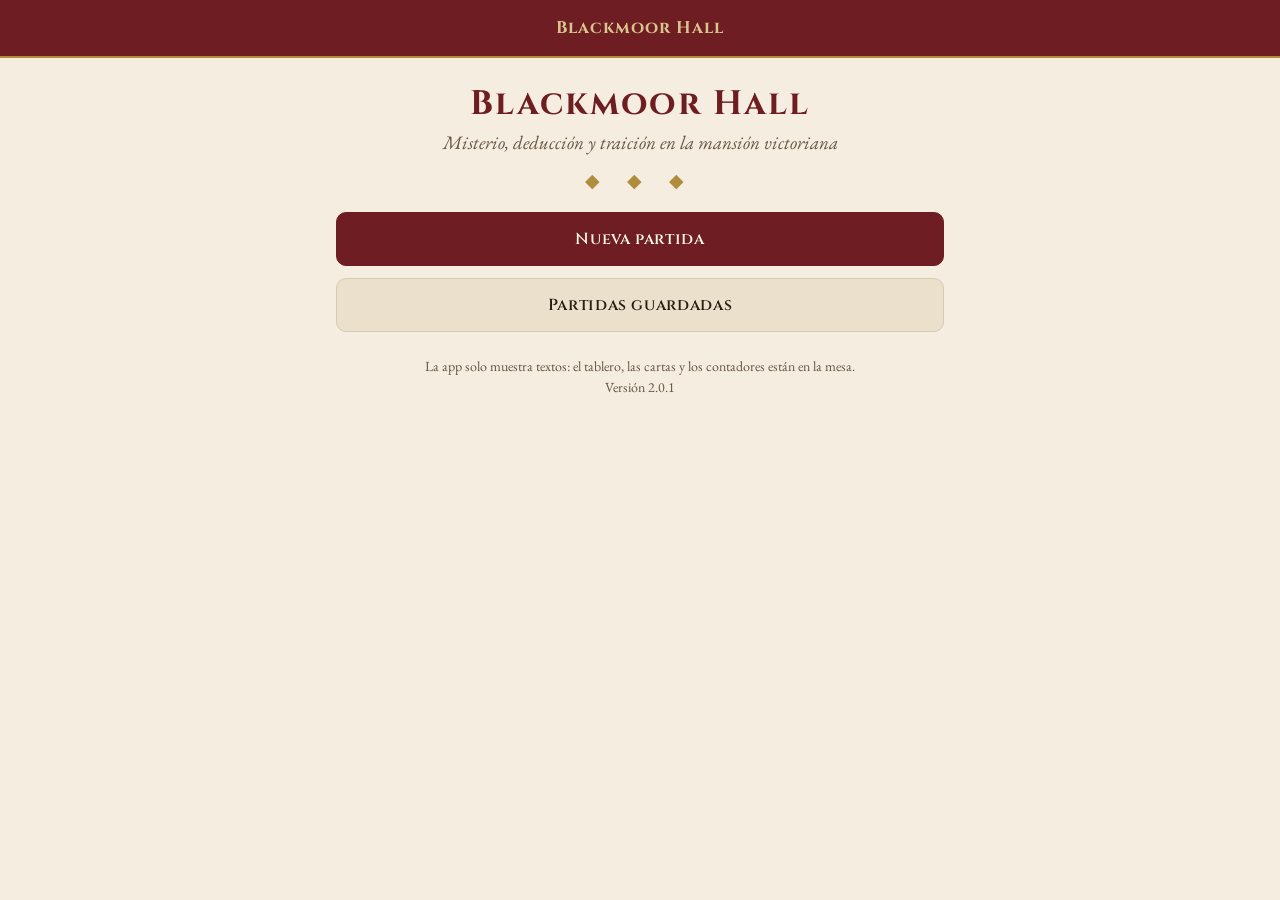
==== commit 14f0ee0c: "v2.0.1: se quita la opción «Al azar» de la variante Co-Authored-By: Claude Opus 5.5 <noreply@anthrop" ====
--- a/index.html
+++ b/index.html
@@ -15,7 +15,7 @@
 <link rel="apple-touch-icon" href="img/apple-touch-icon.png">
 <link rel="preload" href="fonts/cinzel-latin-700-normal.woff2" as="font" type="font/woff2" crossorigin>
 <link rel="preload" href="fonts/eb-garamond-latin-400-normal.woff2" as="font" type="font/woff2" crossorigin>
-<link rel="stylesheet" href="css/app.css?v=2.0.0">
+<link rel="stylesheet" href="css/app.css?v=2.0.1">
 </head>
 <body>
 <header class="bar" id="bar">
@@ -25,8 +25,8 @@
 </header>
 <main id="main"></main>
 <div class="toast" id="toast" role="status" aria-live="polite"></div>
-<script src="data/casos.js?v=2.0.0"></script>
-<script src="data/caso1.js?v=2.0.0"></script>
-<script src="js/app.js?v=2.0.0"></script>
+<script src="data/casos.js?v=2.0.1"></script>
+<script src="data/caso1.js?v=2.0.1"></script>
+<script src="js/app.js?v=2.0.1"></script>
 </body>
 </html>
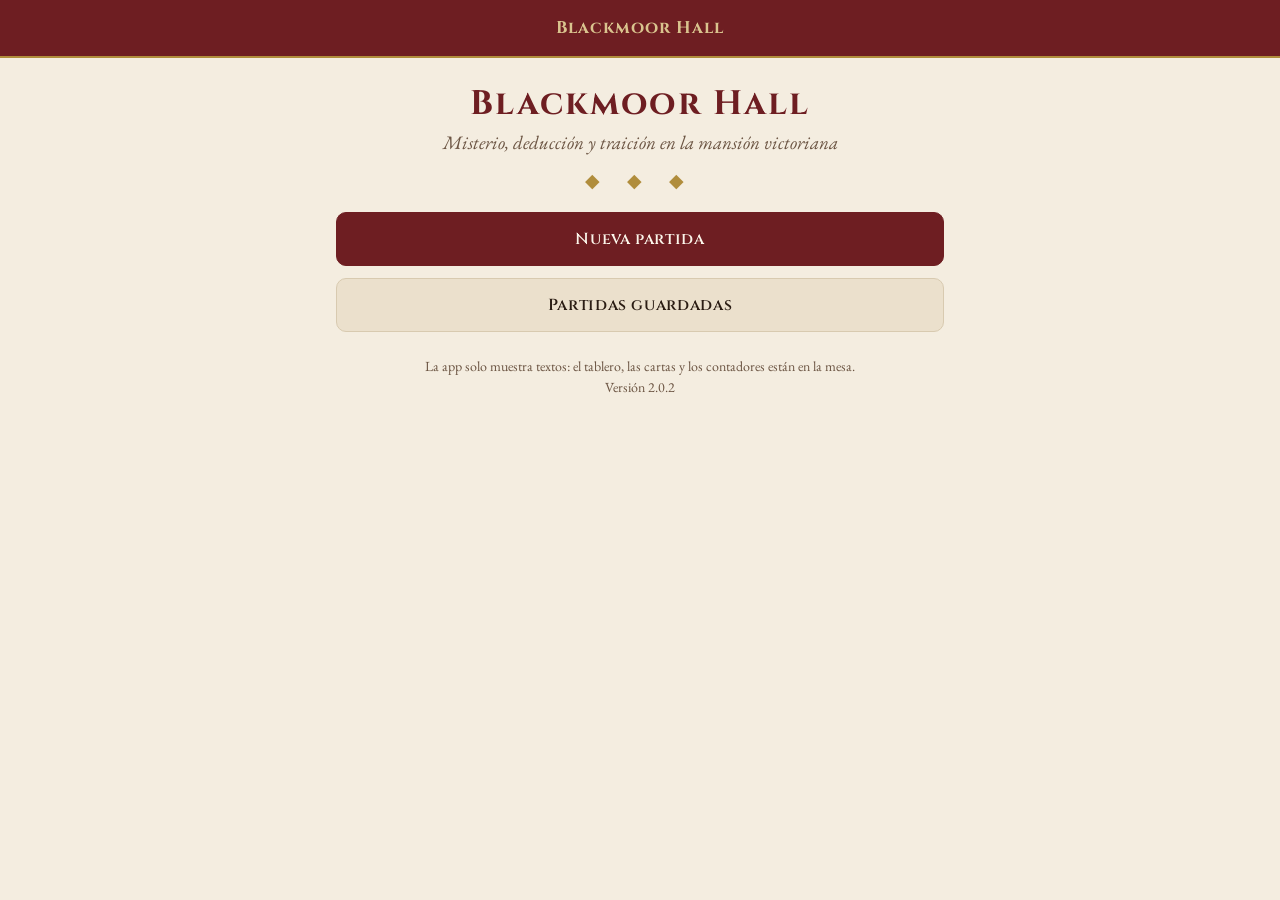
==== commit 98d86626: "v2.0.2: se recupera el icono original de la app Co-Authored-By: Claude Opus 5.5 <noreply@anthropic.c" ====
--- a/index.html
+++ b/index.html
@@ -11,11 +11,11 @@
 <meta name="apple-mobile-web-app-status-bar-style" content="black-translucent">
 <meta name="apple-mobile-web-app-title" content="Blackmoor Hall">
 <link rel="manifest" href="manifest.webmanifest">
-<link rel="icon" type="image/png" href="img/icon-192.png">
-<link rel="apple-touch-icon" href="img/apple-touch-icon.png">
+<link rel="icon" type="image/png" sizes="32x32" href="icons/favicon-32x32.png">
+<link rel="apple-touch-icon" href="icons/apple-touch-icon.png">
 <link rel="preload" href="fonts/cinzel-latin-700-normal.woff2" as="font" type="font/woff2" crossorigin>
 <link rel="preload" href="fonts/eb-garamond-latin-400-normal.woff2" as="font" type="font/woff2" crossorigin>
-<link rel="stylesheet" href="css/app.css?v=2.0.1">
+<link rel="stylesheet" href="css/app.css?v=2.0.2">
 </head>
 <body>
 <header class="bar" id="bar">
@@ -25,8 +25,8 @@
 </header>
 <main id="main"></main>
 <div class="toast" id="toast" role="status" aria-live="polite"></div>
-<script src="data/casos.js?v=2.0.1"></script>
-<script src="data/caso1.js?v=2.0.1"></script>
-<script src="js/app.js?v=2.0.1"></script>
+<script src="data/casos.js?v=2.0.2"></script>
+<script src="data/caso1.js?v=2.0.2"></script>
+<script src="js/app.js?v=2.0.2"></script>
 </body>
 </html>
